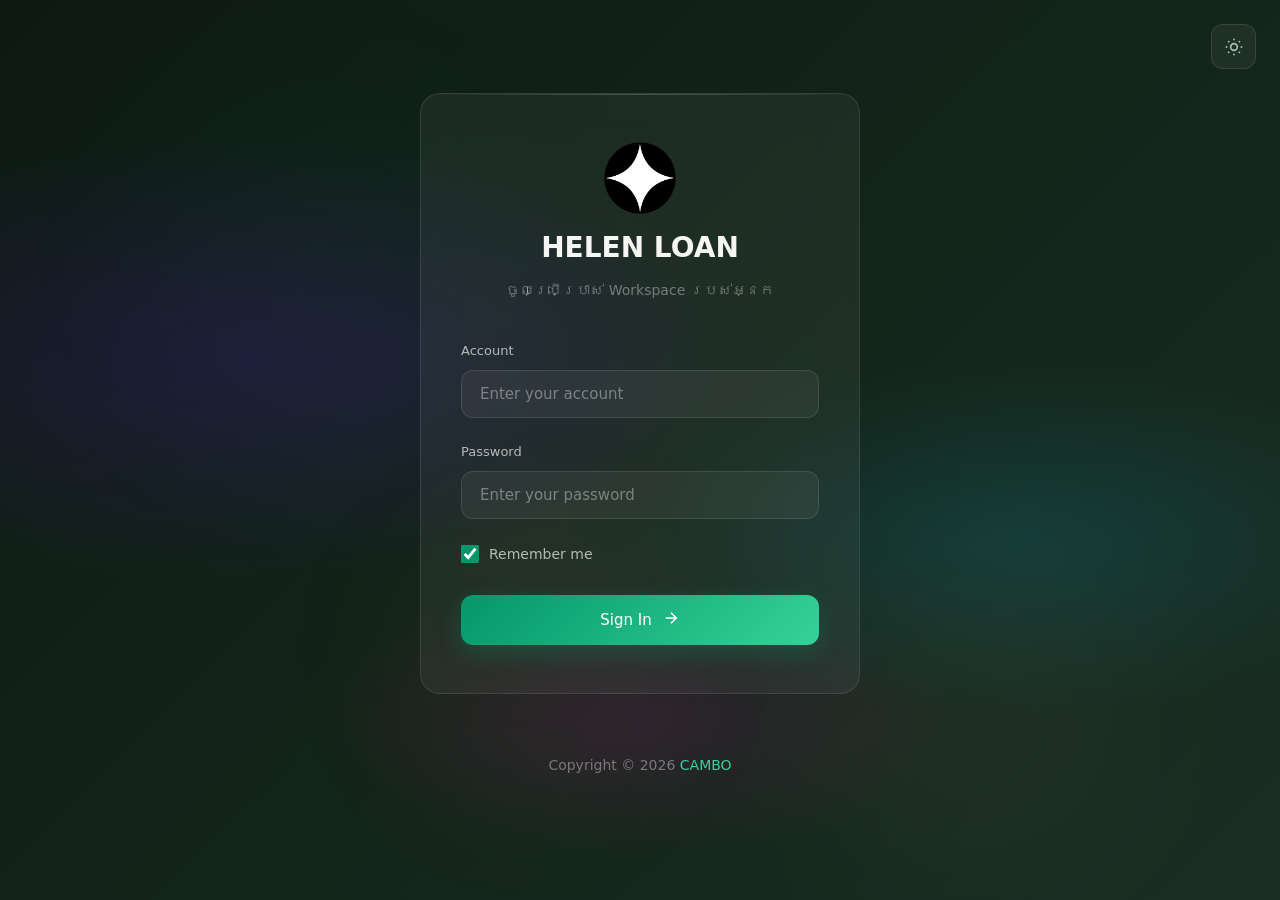
==== login.html @ 9cdb5c4e "Fix Network error on file:// protocol — robust CORS + connectivity handling - api.js: file:// POST u" ====
<!DOCTYPE html>
<html lang="km">
<head>
  <meta charset="UTF-8">
  <meta name="viewport" content="width=device-width, initial-scale=1.0, maximum-scale=1.0, user-scalable=no">
  <script>(function(){try{document.documentElement.setAttribute('data-theme',localStorage.getItem('theme')||'light');}catch(e){document.documentElement.setAttribute('data-theme','light');}})();</script>
  <title>Login — HELEN LOAN</title>
  <link rel="icon" type="image/png" href="images/logo/LOGO.png">
  <link rel="shortcut icon" type="image/png" href="images/logo/LOGO.png">
  <link rel="apple-touch-icon" href="images/logo/LOGO.png">
  <meta name="description" content="HELEN LOAN — Premium Workspace">
  <link rel="stylesheet" href="assets/css/glass-admin.css?v=1">
  <style>
    .login-logo-wrap {
      display: flex; justify-content: center; margin-bottom: 12px;
    }
    .login-logo-img {
      width: 72px; height: 72px; border-radius: 22px; object-fit: contain;
      transform-origin: center center;
    }
    /* 7 random animations */
    @keyframes la1 {
      0%,100%{transform:translateY(0);filter:drop-shadow(0 0 10px rgba(139,92,246,.4))}
      50%{transform:translateY(-10px);filter:drop-shadow(0 0 24px rgba(139,92,246,.8)) drop-shadow(0 0 36px rgba(6,182,212,.35))}
    }
    @keyframes la2 {
      0%,100%{transform:rotate(0deg) scale(1);filter:drop-shadow(0 0 8px rgba(139,92,246,.35))}
      25%{transform:rotate(-8deg) scale(1.08)}
      75%{transform:rotate(8deg) scale(1.08);filter:drop-shadow(0 0 20px rgba(6,182,212,.6))}
    }
    @keyframes la3 {
      0%,100%{transform:scale(1);filter:drop-shadow(0 0 8px rgba(139,92,246,.3))}
      50%{transform:scale(1.15);filter:drop-shadow(0 0 28px rgba(139,92,246,.85)) drop-shadow(0 0 40px rgba(236,72,153,.35))}
    }
    @keyframes la4 {
      0%{transform:translateY(0) rotate(0deg);filter:drop-shadow(0 0 8px rgba(6,182,212,.4))}
      33%{transform:translateY(-8px) rotate(5deg);filter:drop-shadow(0 0 18px rgba(139,92,246,.7))}
      66%{transform:translateY(4px) rotate(-5deg);filter:drop-shadow(0 0 14px rgba(236,72,153,.5))}
      100%{transform:translateY(0) rotate(0deg);filter:drop-shadow(0 0 8px rgba(6,182,212,.4))}
    }
    @keyframes la5 {
      0%,100%{transform:translateX(0);filter:drop-shadow(0 0 10px rgba(139,92,246,.4))}
      25%{transform:translateX(-6px);filter:drop-shadow(-6px 0 16px rgba(6,182,212,.5))}
      75%{transform:translateX(6px);filter:drop-shadow(6px 0 16px rgba(236,72,153,.5))}
    }
    @keyframes la6 {
      0%,100%{transform:scale(1) rotate(0deg);filter:drop-shadow(0 0 10px rgba(139,92,246,.4))}
      20%{transform:scale(1.12) rotate(-6deg);filter:drop-shadow(0 0 22px rgba(139,92,246,.7))}
      40%{transform:scale(0.94) rotate(0deg)}
      60%{transform:scale(1.1) rotate(6deg);filter:drop-shadow(0 0 20px rgba(6,182,212,.65))}
      80%{transform:scale(0.96) rotate(0deg)}
    }
    @keyframes la7 {
      0%,100%{transform:translateY(0) scale(1);filter:drop-shadow(0 0 8px rgba(139,92,246,.35))}
      15%{transform:translateY(-12px) scale(1.05);filter:drop-shadow(0 0 24px rgba(139,92,246,.8))}
      30%{transform:translateY(0) scale(1)}
      45%{transform:translateY(-6px) scale(1.03);filter:drop-shadow(0 0 16px rgba(6,182,212,.6))}
      60%{transform:translateY(0) scale(1)}
    }
    .login-error {
      display:none; background:rgba(239,68,68,.12); border:1px solid rgba(239,68,68,.3);
      color:#fca5a5; border-radius:12px; padding:10px 14px; font-size:13px;
      margin-bottom:12px; text-align:center;
    }
    [data-theme="light"] .login-error { background:rgba(239,68,68,.07); color:#dc2626; border-color:rgba(239,68,68,.2); }
    .login-error.show { display:block; }
    .btn-primary:disabled { opacity:.6; cursor:not-allowed; }
    .login-spinner { display:none; width:18px; height:18px; border:2.5px solid rgba(255,255,255,.3); border-top-color:#fff; border-radius:50%; animation:spin .7s linear infinite; }
    @keyframes spin { to { transform:rotate(360deg); } }
    .btn-primary.loading .login-spinner { display:inline-block; }
    .btn-primary.loading .btn-arrow { display:none; }
  </style>
</head>
<body>
  <div class="background"></div>
  <div class="orb orb-1"></div>
  <div class="orb orb-2"></div>
  <div class="orb orb-3"></div>

  <div class="login-page">
    <button class="theme-toggle-float" id="theme-toggle" title="Toggle Light/Dark Mode">
      <svg class="icon-sun" viewBox="0 0 24 24" fill="none" stroke="currentColor" stroke-width="2">
        <circle cx="12" cy="12" r="4"/><path d="M12 2v2"/><path d="M12 20v2"/>
        <path d="M4.93 4.93l1.41 1.41"/><path d="M17.66 17.66l1.41 1.41"/>
        <path d="M2 12h2"/><path d="M20 12h2"/>
        <path d="M6.34 17.66l-1.41 1.41"/><path d="M19.07 4.93l-1.41 1.41"/>
      </svg>
      <svg class="icon-moon" viewBox="0 0 24 24" fill="none" stroke="currentColor" stroke-width="2" style="display:none">
        <path d="M21 12.79A9 9 0 1 1 11.21 3 7 7 0 0 0 21 12.79z"/>
      </svg>
    </button>

    <div class="login-container">
      <div class="login-card">
        <div class="login-header">
          <div class="login-logo-wrap">
            <img src="images/logo/LOGO.png" alt="HELEN LOAN" class="login-logo-img">
          </div>
          <h1 class="login-title">HELEN LOAN</h1>
          <p class="login-subtitle">ចូលប្រើប្រាស់ Workspace របស់អ្នក</p>
        </div>

        <div class="login-error" id="loginError">Account ឬ Password មិនត្រូវ — សូមធ្វើការទាក់ទងទៅ Admin</div>

        <form id="loginForm" autocomplete="off">
          <div class="form-group">
            <label class="form-label" for="loginAccount">Account</label>
            <input type="text" id="loginAccount" class="form-input" placeholder="Enter your account" autocomplete="username" required>
          </div>
          <div class="form-group">
            <label class="form-label" for="loginPassword">Password</label>
            <input type="password" id="loginPassword" class="form-input" placeholder="Enter your password" autocomplete="current-password" required>
          </div>
          <div class="form-row">
            <label class="checkbox-label">
              <input type="checkbox" id="rememberMe" checked> Remember me
            </label>
          </div>
          <button type="submit" class="btn btn-primary" id="loginBtn">
            Sign In
            <span class="btn-arrow">
              <svg width="18" height="18" viewBox="0 0 24 24" fill="none" stroke="currentColor" stroke-width="2">
                <line x1="5" y1="12" x2="19" y2="12"/>
                <polyline points="12 5 19 12 12 19"/>
              </svg>
            </span>
            <span class="login-spinner"></span>
          </button>
        </form>
      </div>
    </div>

    <footer class="site-footer">
      <p>Copyright © 2026 <a href="https://www.facebook.com/SEREYROB22" target="_blank" rel="nofollow">CAMBO</a></p>
    </footer>
  </div>

  <script src="assets/js/api.js?v=2"></script>
  <script ></script>
  <script>
  (function () {
    // Random logo animation
    (function(){
      var anims = [
        'la1 3.2s ease-in-out infinite',
        'la2 2.8s ease-in-out infinite',
        'la3 2.5s ease-in-out infinite',
        'la4 3.6s ease-in-out infinite',
        'la5 3s ease-in-out infinite',
        'la6 3.4s ease-in-out infinite',
        'la7 4s ease-in-out infinite'
      ];
      var img = document.querySelector('.login-logo-img');
      if (img) img.style.animation = anims[Math.floor(Math.random() * anims.length)];
    })();

    // Already logged in → skip
    if (window.CamboAuth && window.CamboAuth.isLoggedIn()) {
      location.replace('index.html'); return;
    }
    // Free access (OFF) cached locally → skip login
    if (localStorage.getItem('cambo_login_required') === 'false') {
      location.replace('index.html'); return;
    }
    // New browser (no cache) → fetch Sheet to check if free or locked
    if (localStorage.getItem('cambo_login_required') === null && window.CamboAPI) {
      window.CamboAPI.get({ action: 'get_settings' })
        .then(function(r) {
          if (r && r.success && r.data && r.data.login_required !== undefined) {
            var req = r.data.login_required === 'true';
            localStorage.setItem('cambo_login_required', req ? 'true' : 'false');
            if (!req) location.replace('index.html'); // OFF = free → skip login
          }
        }).catch(function(){});
    }

    var form    = document.getElementById('loginForm');
    var btn     = document.getElementById('loginBtn');
    var errBox  = document.getElementById('loginError');

    function showError(msg) {
      errBox.textContent = msg || 'Account ឬ Password មិនត្រូវ';
      errBox.classList.add('show');
    }
    function hideError() { errBox.classList.remove('show'); }

    function setLoading(on) {
      btn.disabled = on;
      btn.classList.toggle('loading', on);
    }

    form.addEventListener('submit', function (e) {
      e.preventDefault();
      hideError();
      var account  = document.getElementById('loginAccount').value.trim();
      var password = document.getElementById('loginPassword').value;
      var remember = document.getElementById('rememberMe').checked;
      if (!account || !password) return;

      setLoading(true);
      window.CamboAPI.get({ action: 'verify_login', account: account, password: password })
        .then(function(res) {
          setLoading(false);
          if (res && res.success) {
            var key = 'cambo_session';
            sessionStorage.setItem(key, '1');
            if (remember) localStorage.setItem(key, '1');
            localStorage.setItem('cambo_current_account', account);
            location.replace('index.html');
          } else {
            showError('Account ឬ Password មិនត្រូវ — សូមធ្វើការទាក់ទងទៅ Admin');
            document.getElementById('loginPassword').value = '';
            document.getElementById('loginPassword').focus();
          }
        }).catch(function(err) {
          setLoading(false);
          showError('មានបញ្ហា Connection — សូម Check Internet');
          console.error('[Login]', err);
        });
    });
  })();
  </script>
  <script src="assets/js/dashboard-layout.js?v=1"></script>
</body>
</html>
---- assets/css/glass-admin.css ----
﻿/* ============================================
   TemplateMo 3D Glassmorphism Dashboard
   https://templatemo.com
   CSS Stylesheet
============================================ */

/* ============================================
   CSS CUSTOM PROPERTIES
============================================ */
:root {
    /* Primary Colors - Emerald & Gold Luxury */
    --emerald: #059669;
    --emerald-light: #34d399;
    --gold: #d4a574;
    --gold-light: #e8c9a0;
    --amber: #b45309;
    --cream: #fef3e2;
    
    /* Accent Colors */
    --coral: #e07a5f;
    --slate: #475569;
    
    /* Glass Colors */
    --glass-bg: rgba(255, 255, 255, 0.05);
    --glass-border: rgba(255, 255, 255, 0.1);
    --glass-shadow: rgba(0, 0, 0, 0.3);
    --glass-hover: rgba(255, 255, 255, 0.08);
    
    /* Background - Deep Forest */
    --bg-dark: #0a0f0d;
    --bg-gradient-1: #0d1a14;
    --bg-gradient-2: #132419;
    --bg-gradient-3: #1a2e23;
    
    /* Text */
    --text-primary: #f5f5f4;
    --text-secondary: rgba(245, 245, 244, 0.7);
    --text-muted: rgba(245, 245, 244, 0.4);
    
    /* Status Colors */
    --success: #22c55e;
    --warning: #eab308;
    --danger: #dc2626;
    --info: #0ea5e9;
    
    /* Spacing */
    --sidebar-width: 280px;
    --navbar-height: 70px;
    --border-radius: 20px;
    --card-padding: 24px;
    
    /* Transitions */
    --transition-fast: 0.2s ease;
    --transition-normal: 0.3s ease;
    --transition-slow: 0.5s ease;

    /* Drawer */
    --drawer-bg: #1a2030;
    --field-border: rgba(148,163,184,.2);
    --field-bg: rgba(255,255,255,.04);
    --text: var(--text-primary);
    --muted: var(--text-muted);
    --line: rgba(148,163,184,.2);
    --input-bg: rgba(255,255,255,.04);
}

/* Light Mode */
[data-theme="light"] {
    /* Glass Colors - Light */
    --glass-bg: rgba(255, 255, 255, 0.6);
    --glass-border: rgba(0, 0, 0, 0.1);
    --glass-shadow: rgba(0, 0, 0, 0.1);
    --glass-hover: rgba(255, 255, 255, 0.8);
    
    /* Background - Light */
    --bg-dark: #f5f5f0;
    --bg-gradient-1: #e8f5e9;
    --bg-gradient-2: #f1f8e9;
    --bg-gradient-3: #fefefe;
    
    /* Text - Light */
    --text-primary: #1a1a1a;
    --text-secondary: rgba(26, 26, 26, 0.7);
    --text-muted: rgba(26, 26, 26, 0.5);

    /* Drawer - Light */
    --drawer-bg: #ffffff;
    --field-border: #e2e8f0;
    --field-bg: #f8fafc;
    --line: #e2e8f0;
    --input-bg: #f8fafc;
}

[data-theme="light"] .orb {
    opacity: 0.15;
}

[data-theme="light"] .glass-card::before {
    background: linear-gradient(90deg, transparent, rgba(0,0,0,0.05), transparent);
}

[data-theme="light"] .stat-value {
    background: linear-gradient(135deg, var(--text-primary), var(--text-secondary));
    -webkit-background-clip: text;
    background-clip: text;
}

[data-theme="light"] .table-wrapper::-webkit-scrollbar-track {
    background: rgba(0, 0, 0, 0.05);
}

[data-theme="light"] .chart-wrapper::-webkit-scrollbar-track {
    background: rgba(0, 0, 0, 0.05);
}

[data-theme="light"] .activity-list::-webkit-scrollbar-thumb {
    background: var(--glass-border);
}

/* ============================================
   RESET & BASE STYLES
============================================ */
*, *::before, *::after {
    margin: 0;
    padding: 0;
    box-sizing: border-box;
}

html {
    scroll-behavior: smooth;
}

body {
    font-family: 'Noto Sans Khmer', system-ui, -apple-system, sans-serif;
    background: var(--bg-dark);
    color: var(--text-primary);
    min-height: 100vh;
    overflow-x: hidden;
    line-height: 1.6;
}

a {
    text-decoration: none;
    color: inherit;
}

/* ============================================
   ANIMATED BACKGROUND
============================================ */
.background {
    position: fixed;
    top: 0;
    left: 0;
    width: 100%;
    height: 100%;
    z-index: -2;
    background: linear-gradient(135deg, var(--bg-gradient-1) 0%, var(--bg-gradient-2) 50%, var(--bg-gradient-3) 100%);
}

.background::before {
    content: '';
    position: absolute;
    top: 0;
    left: 0;
    width: 100%;
    height: 100%;
    background: 
        radial-gradient(ellipse 80% 50% at 20% 40%, rgba(120, 0, 255, 0.15) 0%, transparent 50%),
        radial-gradient(ellipse 60% 40% at 80% 60%, rgba(0, 200, 255, 0.12) 0%, transparent 50%),
        radial-gradient(ellipse 50% 30% at 50% 80%, rgba(255, 0, 200, 0.1) 0%, transparent 50%);
}

/* Floating Orbs */
.orb {
    position: fixed;
    border-radius: 50%;
    filter: blur(80px);
    opacity: 0.04;
    z-index: -1;
    animation: float 20s ease-in-out infinite;
}
[data-theme="light"] .orb { opacity: 0.08; }

.orb-1 {
    width: 400px;
    height: 400px;
    background: var(--emerald);
    top: 10%;
    left: 10%;
    animation-delay: 0s;
}

.orb-2 {
    width: 350px;
    height: 350px;
    background: var(--gold);
    top: 60%;
    right: 10%;
    animation-delay: -5s;
}

.orb-3 {
    width: 300px;
    height: 300px;
    background: var(--coral);
    bottom: 10%;
    left: 30%;
    animation-delay: -10s;
}

@keyframes float {
    0%, 100% { transform: translate(0, 0) scale(1); }
    25% { transform: translate(30px, -30px) scale(1.05); }
    50% { transform: translate(-20px, 20px) scale(0.95); }
    75% { transform: translate(20px, 10px) scale(1.02); }
}

/* ============================================
   LAYOUT STRUCTURE
============================================ */
.dashboard {
    display: flex;
    min-height: 100vh;
}

/* ============================================
   SIDEBAR
============================================ */
.sidebar {
    position: fixed;
    left: 0;
    top: 0;
    width: var(--sidebar-width);
    height: 100vh;
    background: var(--glass-bg);
    backdrop-filter: blur(20px);
    -webkit-backdrop-filter: blur(20px);
    border-right: 1px solid var(--glass-border);
    padding: 24px;
    z-index: 100;
    transition: all var(--transition-normal);
    overflow-y: auto;
}

/* Custom Scrollbar for Sidebar */
.sidebar::-webkit-scrollbar {
    width: 6px;
}

.sidebar::-webkit-scrollbar-track {
    background: transparent;
}

.sidebar::-webkit-scrollbar-thumb {
    background: var(--glass-border);
    border-radius: 3px;
}

.sidebar::-webkit-scrollbar-thumb:hover {
    background: var(--emerald-light);
}

.sidebar-header {
    display: flex;
    align-items: center;
    gap: 12px;
    padding-bottom: 30px;
    border-bottom: 1px solid var(--glass-border);
    margin-bottom: 30px;
}

.logo {
    width: 45px;
    height: 45px;
    background: linear-gradient(135deg, var(--emerald), var(--gold));
    border-radius: 12px;
    display: flex;
    align-items: center;
    justify-content: center;
    font-weight: 700;
    font-size: 20px;
    box-shadow: 0 8px 32px rgba(5, 150, 105, 0.3);
}

.logo-text {
    font-size: 22px;
    font-weight: 600;
    background: linear-gradient(135deg, var(--emerald-light), var(--gold));
    -webkit-background-clip: text;
    -webkit-text-fill-color: transparent;
    background-clip: text;
}

.nav-menu {
    list-style: none;
    flex: 1;
}

.nav-menu ul {
    list-style: none;
    padding: 0;
    margin: 0;
}

.nav-section {
    margin-bottom: 25px;
    list-style: none;
}

.nav-section-title {
    font-size: 11px;
    font-weight: 600;
    text-transform: uppercase;
    letter-spacing: 1.5px;
    color: var(--text-muted);
    margin-bottom: 12px;
    padding-left: 15px;
}

.nav-item {
    margin-bottom: 5px;
    list-style: none;
}

.nav-link {
    display: flex;
    align-items: center;
    gap: 14px;
    padding: 14px 18px;
    color: var(--text-secondary);
    text-decoration: none;
    border-radius: 12px;
    transition: all var(--transition-fast);
    position: relative;
    overflow: hidden;
}

.nav-link:hover {
    background: var(--glass-hover);
    color: var(--text-primary);
}

.nav-link.active {
    background: var(--glass-hover);
    color: var(--text-primary);
}

.nav-icon {
    width: 22px;
    height: 22px;
    opacity: 0.8;
}

.nav-link.active .nav-icon,
.nav-link:hover .nav-icon {
    opacity: 1;
}

.nav-badge {
    margin-left: auto;
    background: linear-gradient(135deg, var(--gold), var(--amber));
    color: white;
    font-size: 11px;
    font-weight: 600;
    padding: 3px 8px;
    border-radius: 20px;
}

/* Sidebar User Profile */
.sidebar-footer {
    padding-top: 20px;
    border-top: 1px solid var(--glass-border);
}

.user-profile {
    display: flex;
    align-items: center;
    gap: 12px;
    padding: 12px;
    border-radius: 12px;
    cursor: pointer;
    transition: background var(--transition-fast);
}

.user-profile:hover {
    background: var(--glass-hover);
}

.user-avatar {
    width: 42px;
    height: 42px;
    border-radius: 12px;
    background: linear-gradient(135deg, var(--emerald), var(--gold));
    display: flex;
    align-items: center;
    justify-content: center;
    font-weight: 600;
    font-size: 16px;
}

.user-info {
    flex: 1;
}

.user-name {
    font-weight: 500;
    font-size: 14px;
}

.user-role {
    font-size: 12px;
    color: var(--text-muted);
}

/* ============================================
   MAIN CONTENT
============================================ */
.main-content {
    flex: 1;
    margin-left: var(--sidebar-width);
    padding: 30px;
    min-height: 100vh;
}

/* ============================================
   TOP NAVBAR
============================================ */
.navbar {
    display: flex;
    align-items: center;
    justify-content: space-between;
    margin-bottom: 30px;
    gap: 20px;
}

.page-title {
    font-size: 28px;
    font-weight: 600;
}

.navbar-right {
    display: flex;
    align-items: center;
    gap: 15px;
}

.search-box {
    position: relative;
}

.search-input {
    width: 280px;
    padding: 12px 20px 12px 48px;
    background: var(--glass-bg);
    backdrop-filter: blur(10px);
    border: 1px solid var(--glass-border);
    border-radius: 12px;
    color: var(--text-primary);
    font-family: inherit;
    font-size: 14px;
    transition: all var(--transition-fast);
}

.search-input::placeholder {
    color: var(--text-muted);
}

.search-input:focus {
    outline: none;
    border-color: var(--emerald-light);
    box-shadow: 0 0 20px rgba(52, 211, 153, 0.2);
}

.search-icon {
    position: absolute;
    left: 16px;
    top: 50%;
    transform: translateY(-50%);
    width: 20px;
    height: 20px;
    color: var(--text-muted);
}

.nav-btn {
    width: 45px;
    height: 45px;
    background: var(--glass-bg);
    backdrop-filter: blur(10px);
    border: 1px solid var(--glass-border);
    border-radius: 12px;
    display: flex;
    align-items: center;
    justify-content: center;
    cursor: pointer;
    position: relative;
    transition: all var(--transition-fast);
}

.nav-btn:hover {
    background: var(--glass-hover);
    border-color: var(--emerald-light);
}

.nav-btn svg {
    width: 20px;
    height: 20px;
    color: var(--text-secondary);
}

.notification-dot {
    position: absolute;
    top: 10px;
    right: 10px;
    width: 8px;
    height: 8px;
    background: var(--coral);
    border-radius: 50%;
    box-shadow: 0 0 10px var(--coral);
}

/* ============================================
   GLASS CARD BASE
============================================ */
.glass-card {
    background: var(--glass-bg);
    backdrop-filter: blur(20px);
    -webkit-backdrop-filter: blur(20px);
    border: 1px solid var(--glass-border);
    border-radius: var(--border-radius);
    padding: var(--card-padding);
    position: relative;
    overflow: hidden;
    transition: all var(--transition-normal);
    transform-style: preserve-3d;
    perspective: 1000px;
}

.glass-card::before {
    content: '';
    position: absolute;
    top: 0;
    left: 0;
    right: 0;
    height: 1px;
    background: linear-gradient(90deg, transparent, rgba(255,255,255,0.2), transparent);
}

.glass-card:hover {
    background: var(--glass-hover);
    border-color: rgba(255, 255, 255, 0.15);
    box-shadow: 
        0 25px 50px -12px var(--glass-shadow),
        0 0 40px rgba(52, 211, 153, 0.1);
}

/* 3D Tilt Effect */
.glass-card-3d {
    transition: transform 0.4s cubic-bezier(0.03, 0.98, 0.52, 0.99);
}

.glass-card-3d:hover {
    transform: rotateX(5deg) rotateY(-5deg) translateZ(10px);
}

/* ============================================
   STATS CARDS
============================================ */
.stats-grid {
    display: grid;
    grid-template-columns: repeat(4, 1fr);
    gap: 24px;
    margin-bottom: 30px;
}

.stat-card {
    position: relative;
}

.stat-card-inner {
    display: flex;
    align-items: flex-start;
    justify-content: space-between;
}

.stat-info h3 {
    font-size: 13px;
    font-weight: 500;
    color: var(--text-secondary);
    margin-bottom: 8px;
    text-transform: uppercase;
    letter-spacing: 0.5px;
}

.stat-value {
    font-family: 'Space Mono', monospace;
    font-size: 32px;
    font-weight: 700;
    margin-bottom: 12px;
    background: linear-gradient(135deg, var(--text-primary), var(--text-secondary));
    -webkit-background-clip: text;
    -webkit-text-fill-color: transparent;
    background-clip: text;
}

.stat-change {
    display: inline-flex;
    align-items: center;
    gap: 4px;
    font-size: 13px;
    font-weight: 500;
    padding: 4px 10px;
    border-radius: 20px;
}

.stat-change.positive {
    color: var(--success);
    background: rgba(34, 197, 94, 0.15);
}

.stat-change.negative {
    color: #ff6b6b;
    background: rgba(255, 107, 107, 0.15);
}

.stat-icon {
    width: 55px;
    height: 55px;
    border-radius: 16px;
    display: flex;
    align-items: center;
    justify-content: center;
}

.stat-icon.cyan {
    background: linear-gradient(135deg, rgba(52, 211, 153, 0.2), rgba(52, 211, 153, 0.05));
    box-shadow: 0 8px 32px rgba(52, 211, 153, 0.2);
}

.stat-icon.magenta {
    background: linear-gradient(135deg, rgba(212, 165, 116, 0.2), rgba(212, 165, 116, 0.05));
    box-shadow: 0 8px 32px rgba(212, 165, 116, 0.2);
}

.stat-icon.purple {
    background: linear-gradient(135deg, rgba(224, 122, 95, 0.2), rgba(224, 122, 95, 0.05));
    box-shadow: 0 8px 32px rgba(224, 122, 95, 0.2);
}

.stat-icon.success {
    background: linear-gradient(135deg, rgba(34, 197, 94, 0.2), rgba(34, 197, 94, 0.05));
    box-shadow: 0 8px 32px rgba(34, 197, 94, 0.2);
}

.stat-icon.orange {
    background: linear-gradient(135deg, rgba(249, 115, 22, 0.2), rgba(249, 115, 22, 0.05));
    box-shadow: 0 8px 32px rgba(249, 115, 22, 0.2);
}

.stat-icon svg {
    width: 26px;
    height: 26px;
}

/* Sparkline in stat card */
.stat-sparkline {
    position: absolute;
    bottom: 0;
    left: 0;
    right: 0;
    height: 50px;
    opacity: 0.3;
}

/* ============================================
   CONTENT GRID
============================================ */
.content-grid {
    display: grid;
    grid-template-columns: 2fr 1fr;
    gap: 24px;
    margin-bottom: 30px;
}

/* ============================================
   CHART CARD
============================================ */
.chart-card {
    min-height: 380px;
}

.card-header {
    display: flex;
    align-items: center;
    justify-content: space-between;
    margin-bottom: 24px;
}

.card-title {
    font-size: 18px;
    font-weight: 600;
}

.card-subtitle {
    font-size: 13px;
    color: var(--text-muted);
    margin-top: 4px;
}

.card-actions {
    display: flex;
    gap: 8px;
}

.card-btn {
    padding: 8px 16px;
    background: var(--glass-bg);
    border: 1px solid var(--glass-border);
    border-radius: 8px;
    color: var(--text-secondary);
    font-family: inherit;
    font-size: 13px;
    cursor: pointer;
    transition: all var(--transition-fast);
}

.card-btn:hover,
.card-btn.active {
    background: var(--glass-hover);
    border-color: var(--emerald-light);
    color: var(--text-primary);
}

/* Chart Container */
.chart-wrapper {
    overflow-x: auto;
    margin: 0 -10px;
    padding: 0 10px;
}

.chart-wrapper::-webkit-scrollbar {
    height: 8px;
}

.chart-wrapper::-webkit-scrollbar-track {
    background: rgba(255, 255, 255, 0.05);
    border-radius: 4px;
}

.chart-wrapper::-webkit-scrollbar-thumb {
    background: linear-gradient(90deg, var(--emerald), var(--gold));
    border-radius: 4px;
}

.chart-wrapper::-webkit-scrollbar-thumb:hover {
    background: linear-gradient(90deg, var(--emerald-light), var(--gold-light));
}

.chart-container {
    height: 250px;
    position: relative;
    display: flex;
    min-width: 500px;
}

.chart-y-axis {
    display: flex;
    flex-direction: column;
    justify-content: space-between;
    padding: 20px 0;
    padding-right: 12px;
    text-align: right;
}

.y-value {
    font-family: 'Space Mono', monospace;
    font-size: 11px;
    color: var(--text-muted);
}

.chart-placeholder {
    flex: 1;
    height: 100%;
    display: flex;
    align-items: flex-end;
    justify-content: space-between;
    gap: 8px;
    padding: 20px 0;
    border-left: 1px solid var(--glass-border);
    padding-left: 12px;
}

.chart-bar-group {
    flex: 1;
    height: 100%;
    display: flex;
    flex-direction: column;
    align-items: center;
    justify-content: flex-end;
    gap: 8px;
}

.chart-bar-wrap {
    flex: 1;
    width: 100%;
    display: flex;
    flex-direction: column;
    align-items: center;
    justify-content: flex-end;
}

.chart-val {
    font-size: 9px;
    color: var(--text-muted);
    font-family: 'Space Mono', monospace;
    margin-bottom: 3px;
    white-space: nowrap;
    min-height: 13px;
    line-height: 13px;
}

.chart-bar {
    width: 100%;
    max-width: 40px;
    border-radius: 8px 8px 0 0;
    background: linear-gradient(180deg, var(--emerald-light), var(--emerald));
    transition: all var(--transition-normal);
    position: relative;
    min-height: 0;
}

.chart-bar.bar-zero {
    opacity: 0.25;
    min-height: 2px;
    height: 2px !important;
    border-radius: 4px;
}

.chart-bar.bar-emerald {
    background: linear-gradient(180deg, #6db897, #3d8b6e);
}

.chart-bar.bar-gold {
    background: linear-gradient(180deg, #c9b896, #a89068);
}

.chart-bar.bar-coral {
    background: linear-gradient(180deg, #d4a090, #b87a68);
}

.chart-bar.bar-teal {
    background: linear-gradient(180deg, #7ac4b8, #4a9e92);
}

.chart-bar.bar-amber {
    background: linear-gradient(180deg, #d4b06a, #a88542);
}

.chart-bar::before {
    content: '';
    position: absolute;
    top: 0;
    left: 0;
    right: 0;
    height: 50%;
    background: linear-gradient(180deg, rgba(255,255,255,0.2), transparent);
    border-radius: 8px 8px 0 0;
}

.chart-bar:hover {
    filter: brightness(1.15);
    transform: scaleY(1.02);
    transform-origin: bottom;
}

.chart-bar.bar-emerald:hover {
    box-shadow: 0 0 16px rgba(61, 139, 110, 0.4);
}

.chart-bar.bar-gold:hover {
    box-shadow: 0 0 16px rgba(168, 144, 104, 0.4);
}

.chart-bar.bar-coral:hover {
    box-shadow: 0 0 16px rgba(184, 122, 104, 0.4);
}

.chart-bar.bar-teal:hover {
    box-shadow: 0 0 16px rgba(74, 158, 146, 0.4);
}

.chart-bar.bar-amber:hover {
    box-shadow: 0 0 16px rgba(168, 133, 66, 0.4);
}

.chart-label {
    font-size: 11px;
    color: var(--text-muted);
    font-weight: 500;
}

/* ============================================
   ACTIVITY FEED
============================================ */
.activity-card {
    max-height: 380px;
    display: flex;
    flex-direction: column;
}

.activity-list {
    flex: 1;
    overflow-y: auto;
    margin: 0 -10px;
    padding: 0 10px;
}

.activity-list::-webkit-scrollbar {
    width: 4px;
}

.activity-list::-webkit-scrollbar-track {
    background: transparent;
}

.activity-list::-webkit-scrollbar-thumb {
    background: var(--glass-border);
    border-radius: 2px;
}

.activity-item {
    display: flex;
    align-items: flex-start;
    gap: 14px;
    padding: 14px 0;
    border-bottom: 1px solid var(--glass-border);
}

.activity-item:last-child {
    border-bottom: none;
}

.activity-avatar {
    width: 40px;
    height: 40px;
    border-radius: 10px;
    display: flex;
    align-items: center;
    justify-content: center;
    font-weight: 600;
    font-size: 14px;
    flex-shrink: 0;
}

.activity-content {
    flex: 1;
    min-width: 0;
}

.activity-text {
    font-size: 14px;
    color: var(--text-secondary);
    margin-bottom: 4px;
}

.activity-text strong {
    color: var(--text-primary);
    font-weight: 500;
}

.activity-time {
    font-size: 12px;
    color: var(--text-muted);
}

/* ============================================
   DATA TABLE
============================================ */
.table-card {
    grid-column: span 2;
}

.table-wrapper {
    overflow-x: auto;
    margin: 0 -10px;
    padding: 0 10px;
}

.table-wrapper::-webkit-scrollbar {
    height: 8px;
}

.table-wrapper::-webkit-scrollbar-track {
    background: rgba(255, 255, 255, 0.05);
    border-radius: 4px;
}

.table-wrapper::-webkit-scrollbar-thumb {
    background: linear-gradient(90deg, var(--emerald), var(--gold));
    border-radius: 4px;
}

.table-wrapper::-webkit-scrollbar-thumb:hover {
    background: linear-gradient(90deg, var(--emerald-light), var(--gold-light));
}

.data-table {
    width: 100%;
    min-width: 700px;
    border-collapse: collapse;
}

.data-table th,
.data-table td {
    padding: 16px;
    text-align: left;
}

.data-table th {
    font-size: 12px;
    font-weight: 600;
    text-transform: uppercase;
    letter-spacing: 0.5px;
    color: var(--text-muted);
    border-bottom: 1px solid var(--glass-border);
}

.data-table tr {
    transition: background var(--transition-fast);
}

.data-table tbody tr:hover {
    background: var(--glass-hover);
}

.data-table td {
    font-size: 14px;
    color: var(--text-secondary);
    border-bottom: 1px solid rgba(255, 255, 255, 0.03);
}

.table-user {
    display: flex;
    align-items: center;
    gap: 12px;
}

.table-avatar {
    width: 38px;
    height: 38px;
    border-radius: 10px;
    display: flex;
    align-items: center;
    justify-content: center;
    font-weight: 600;
    font-size: 13px;
}

.table-user-info {
    display: flex;
    flex-direction: column;
}

.table-user-name {
    color: var(--text-primary);
    font-weight: 500;
}

.table-user-email {
    font-size: 12px;
    color: var(--text-muted);
}

.status-badge {
    display: inline-flex;
    align-items: center;
    gap: 6px;
    padding: 6px 12px;
    border-radius: 20px;
    font-size: 12px;
    font-weight: 500;
}

.status-badge::before {
    content: '';
    width: 6px;
    height: 6px;
    border-radius: 50%;
}

.status-badge.completed {
    background: rgba(16, 185, 129, 0.15);
    color: var(--success);
}

.status-badge.completed::before {
    background: var(--success);
    box-shadow: 0 0 8px var(--success);
}

.status-badge.pending {
    background: rgba(245, 158, 11, 0.15);
    color: var(--warning);
}

.status-badge.pending::before {
    background: var(--warning);
    box-shadow: 0 0 8px var(--warning);
}

.status-badge.processing {
    background: rgba(59, 130, 246, 0.15);
    color: var(--info);
}

.status-badge.processing::before {
    background: var(--info);
    box-shadow: 0 0 8px var(--info);
}

.table-amount {
    font-family: 'Space Mono', monospace;
    font-weight: 600;
    color: var(--text-primary);
}

/* ============================================
   PROGRESS BARS
============================================ */
.progress-card {
    padding: var(--card-padding);
}

.progress-item {
    margin-bottom: 24px;
}

.progress-item:last-child {
    margin-bottom: 0;
}

.progress-header {
    display: flex;
    justify-content: space-between;
    margin-bottom: 10px;
}

.progress-label {
    font-size: 14px;
    font-weight: 500;
}

.progress-value {
    font-family: 'Space Mono', monospace;
    font-size: 14px;
    color: var(--text-secondary);
}

.progress-bar {
    height: 8px;
    background: rgba(255, 255, 255, 0.1);
    border-radius: 10px;
    overflow: hidden;
}

.progress-fill {
    height: 100%;
    border-radius: 10px;
    transition: width 1s ease-out;
    position: relative;
}

.progress-fill::after {
    content: '';
    position: absolute;
    top: 0;
    left: 0;
    right: 0;
    height: 50%;
    background: linear-gradient(180deg, rgba(255,255,255,0.3), transparent);
}

.progress-fill.cyan {
    background: linear-gradient(90deg, var(--emerald-light), var(--emerald));
    box-shadow: 0 0 20px rgba(52, 211, 153, 0.4);
}

.progress-fill.magenta {
    background: linear-gradient(90deg, var(--gold-light), var(--gold));
    box-shadow: 0 0 20px rgba(212, 165, 116, 0.4);
}

.progress-fill.purple {
    background: linear-gradient(90deg, var(--coral), var(--amber));
    box-shadow: 0 0 20px rgba(224, 122, 95, 0.4);
}

/* ============================================
   BOTTOM GRID
============================================ */
.bottom-grid {
    display: grid;
    grid-template-columns: repeat(3, 1fr);
    gap: 24px;
}

/* ============================================
   CALENDAR WIDGET
============================================ */
.calendar-header {
    display: flex;
    align-items: center;
    justify-content: space-between;
    margin-bottom: 20px;
}

.calendar-nav {
    display: flex;
    gap: 8px;
}

.calendar-nav-btn {
    width: 32px;
    height: 32px;
    background: var(--glass-bg);
    border: 1px solid var(--glass-border);
    border-radius: 8px;
    display: flex;
    align-items: center;
    justify-content: center;
    cursor: pointer;
    transition: all var(--transition-fast);
}

.calendar-nav-btn:hover {
    background: var(--glass-hover);
    border-color: var(--emerald-light);
}

.calendar-nav-btn svg {
    width: 16px;
    height: 16px;
    color: var(--text-secondary);
}

.calendar-grid {
    display: grid;
    grid-template-columns: repeat(7, 1fr);
    gap: 4px;
    text-align: center;
}

.calendar-day-name {
    font-size: 11px;
    font-weight: 600;
    color: var(--text-muted);
    padding: 8px 0;
    text-transform: uppercase;
}

.calendar-day {
    aspect-ratio: 1;
    display: flex;
    align-items: center;
    justify-content: center;
    font-size: 13px;
    border-radius: 8px;
    cursor: pointer;
    transition: all var(--transition-fast);
    position: relative;
    flex-direction: column;
    gap: 1px;
}

.calendar-day:hover {
    background: var(--glass-hover);
}

.calendar-day.other-month {
    color: var(--text-muted);
    opacity: 0.4;
}

.calendar-day.today {
    background: linear-gradient(135deg, var(--emerald), var(--emerald-light));
    color: white;
    font-weight: 600;
    box-shadow: 0 4px 15px rgba(5, 150, 105, 0.3);
}

.calendar-day.has-event::after {
    content: '';
    position: absolute;
    bottom: 3px;
    left: 50%;
    transform: translateX(-50%);
    width: 4px;
    height: 4px;
    background: var(--gold);
    border-radius: 50%;
}

.calendar-day.today.has-event::after {
    background: rgba(255,255,255,0.8);
}

.cal-order-badge {
    font-size: 8px;
    font-weight: 700;
    color: var(--gold);
    line-height: 1;
}

.calendar-day.today .cal-order-badge {
    color: rgba(255,255,255,0.9);
}

.calendar-day.cal-clickable {
    cursor: pointer;
    transition: background .15s, transform .1s;
}
.calendar-day.cal-clickable:hover {
    background: rgba(139,92,246,.25);
    transform: scale(1.08);
    border-radius: 8px;
    color: #c4b5fd;
}

/* ============================================
   DONUT CHART
============================================ */
.donut-container {
    display: flex;
    align-items: center;
    gap: 30px;
    margin-top: 20px;
}

.donut-chart {
    width: 140px;
    height: 140px;
    position: relative;
}

.donut-chart svg {
    transform: rotate(-90deg);
}

.donut-chart circle {
    fill: none;
    stroke-width: 20;
}

.donut-bg {
    stroke: rgba(255, 255, 255, 0.1);
}

.donut-segment {
    stroke-linecap: round;
    transition: stroke-dashoffset 1s ease-out;
}

.donut-center {
    position: absolute;
    top: 50%;
    left: 50%;
    transform: translate(-50%, -50%);
    text-align: center;
}

.donut-value {
    font-family: 'Space Mono', monospace;
    font-size: 28px;
    font-weight: 700;
}

.donut-label {
    font-size: 12px;
    color: var(--text-muted);
}

.donut-legend {
    display: flex;
    flex-direction: column;
    gap: 12px;
}

.legend-item {
    display: flex;
    align-items: center;
    gap: 10px;
    font-size: 13px;
}

.legend-color {
    width: 12px;
    height: 12px;
    border-radius: 4px;
}

.legend-color.cyan { background: var(--emerald-light); }
.legend-color.magenta { background: var(--gold); }
.legend-color.purple { background: var(--coral); }

/* ============================================
   WEATHER WIDGET
============================================ */
.weather-main {
    display: flex;
    align-items: center;
    gap: 20px;
    margin-bottom: 24px;
}

.weather-icon {
    width: 80px;
    height: 80px;
    background: linear-gradient(135deg, rgba(52, 211, 153, 0.2), rgba(212, 165, 116, 0.2));
    border-radius: 20px;
    display: flex;
    align-items: center;
    justify-content: center;
}

.weather-icon svg {
    width: 45px;
    height: 45px;
    color: var(--emerald-light);
}

.weather-temp {
    font-family: 'Space Mono', monospace;
    font-size: 48px;
    font-weight: 700;
    line-height: 1;
}

.weather-desc {
    font-size: 14px;
    color: var(--text-secondary);
    margin-top: 4px;
}

.weather-details {
    display: grid;
    grid-template-columns: repeat(3, 1fr);
    gap: 16px;
}

.weather-detail {
    text-align: center;
    padding: 12px;
    background: var(--glass-bg);
    border-radius: 12px;
}

.weather-detail-value {
    font-family: 'Space Mono', monospace;
    font-size: 18px;
    font-weight: 600;
    margin-bottom: 4px;
}

.weather-detail-label {
    font-size: 11px;
    color: var(--text-muted);
    text-transform: uppercase;
}

/* ============================================
   MOBILE MENU TOGGLE
============================================ */
.mobile-menu-toggle {
    display: none;
    position: fixed;
    bottom: 24px;
    right: 24px;
    width: 56px;
    height: 56px;
    background: linear-gradient(135deg, var(--emerald), var(--gold));
    border: none;
    border-radius: 16px;
    cursor: pointer;
    z-index: 200;
    box-shadow: 0 8px 32px rgba(5, 150, 105, 0.3);
}

.mobile-menu-toggle svg {
    width: 24px;
    height: 24px;
    color: white;
}

/* ============================================
   LOGIN PAGE STYLES
============================================ */
.login-page {
    min-height: 100vh;
    display: flex;
    flex-direction: column;
    align-items: center;
    justify-content: center;
    padding: 40px 20px;
}

.login-container {
    width: 100%;
    max-width: 440px;
}

.login-card {
    background: var(--glass-bg);
    backdrop-filter: blur(20px);
    -webkit-backdrop-filter: blur(20px);
    border: 1px solid var(--glass-border);
    border-radius: var(--border-radius);
    padding: 48px 40px;
    position: relative;
    overflow: hidden;
}

.login-card::before {
    content: '';
    position: absolute;
    top: 0;
    left: 0;
    right: 0;
    height: 1px;
    background: linear-gradient(90deg, transparent, rgba(255,255,255,0.2), transparent);
}

.login-header {
    text-align: center;
    margin-bottom: 40px;
}

.login-logo {
    width: 70px;
    height: 70px;
    background: linear-gradient(135deg, var(--emerald), var(--gold));
    border-radius: 18px;
    display: flex;
    align-items: center;
    justify-content: center;
    font-weight: 700;
    font-size: 28px;
    margin: 0 auto 20px;
    box-shadow: 0 12px 40px rgba(5, 150, 105, 0.3);
}

.login-title {
    font-size: 28px;
    font-weight: 600;
    margin-bottom: 8px;
}

.login-subtitle {
    font-size: 14px;
    color: var(--text-muted);
}

.form-group {
    margin-bottom: 24px;
}

.form-label {
    display: block;
    font-size: 13px;
    font-weight: 500;
    color: var(--text-secondary);
    margin-bottom: 8px;
}

.form-input {
    width: 100%;
    padding: 14px 18px;
    background: var(--glass-bg);
    border: 1px solid var(--glass-border);
    border-radius: 12px;
    color: var(--text-primary);
    font-family: inherit;
    font-size: 15px;
    transition: all var(--transition-fast);
}

.form-input::placeholder {
    color: var(--text-muted);
}

.form-input:focus {
    outline: none;
    border-color: var(--emerald-light);
    box-shadow: 0 0 20px rgba(52, 211, 153, 0.2);
}

.form-row {
    display: flex;
    align-items: center;
    justify-content: space-between;
    margin-bottom: 30px;
}

.checkbox-label {
    display: flex;
    align-items: center;
    gap: 10px;
    font-size: 14px;
    color: var(--text-secondary);
    cursor: pointer;
}

.checkbox-label input {
    width: 18px;
    height: 18px;
    accent-color: var(--emerald);
}

.forgot-link {
    font-size: 14px;
    color: var(--emerald-light);
    text-decoration: none;
    transition: color var(--transition-fast);
}

.forgot-link:hover {
    color: var(--gold);
}

.btn {
    display: inline-flex;
    align-items: center;
    justify-content: center;
    gap: 10px;
    padding: 14px 28px;
    border: none;
    border-radius: 12px;
    font-family: inherit;
    font-size: 15px;
    font-weight: 500;
    cursor: pointer;
    transition: all var(--transition-fast);
}

.btn-primary {
    width: 100%;
    background: linear-gradient(135deg, var(--emerald), var(--emerald-light));
    color: white;
    box-shadow: 0 8px 24px rgba(5, 150, 105, 0.3);
}

.btn-primary:hover {
    transform: translateY(-2px);
    box-shadow: 0 12px 32px rgba(5, 150, 105, 0.4);
}

.btn-secondary {
    width: 100%;
    background: var(--glass-bg);
    border: 1px solid var(--glass-border);
    color: var(--text-primary);
}

.btn-secondary:hover {
    background: var(--glass-hover);
    border-color: var(--emerald-light);
}

.divider {
    display: flex;
    align-items: center;
    gap: 16px;
    margin: 28px 0;
}

.divider::before,
.divider::after {
    content: '';
    flex: 1;
    height: 1px;
    background: var(--glass-border);
}

.divider span {
    font-size: 13px;
    color: var(--text-muted);
}

.social-login {
    display: flex;
    gap: 12px;
    margin-bottom: 28px;
}

.social-btn {
    flex: 1;
    padding: 12px;
    background: var(--glass-bg);
    border: 1px solid var(--glass-border);
    border-radius: 12px;
    display: flex;
    align-items: center;
    justify-content: center;
    cursor: pointer;
    transition: all var(--transition-fast);
}

.social-btn:hover {
    background: var(--glass-hover);
    border-color: var(--emerald-light);
}

.social-btn svg {
    width: 22px;
    height: 22px;
}

.login-footer {
    text-align: center;
    font-size: 14px;
    color: var(--text-muted);
}

.login-footer a {
    color: var(--emerald-light);
    text-decoration: none;
}

.login-footer a:hover {
    color: var(--gold);
}

/* ============================================
   PAGE HEADER (for inner pages)
============================================ */
.page-header {
    margin-bottom: 30px;
}

.page-header .page-title {
    margin-bottom: 8px;
}

.page-breadcrumb {
    display: flex;
    align-items: center;
    gap: 8px;
    font-size: 13px;
    color: var(--text-muted);
}

.page-breadcrumb a {
    color: var(--text-secondary);
    transition: color var(--transition-fast);
}

.page-breadcrumb a:hover {
    color: var(--emerald-light);
}

.page-breadcrumb span {
    color: var(--text-muted);
}

/* ============================================
   FOOTER
============================================ */
.site-footer {
    text-align: center;
    padding: 20px;
    margin-left: var(--sidebar-width);
    color: var(--text-muted);
    font-size: 14px;
}

.site-footer a {
    color: var(--emerald-light);
    transition: color var(--transition-fast);
}

.site-footer a:hover {
    color: var(--gold);
}

/* Login/Register page footer */
.login-page .site-footer {
    margin-left: 0;
    position: relative;
    padding: 30px 20px;
    text-align: center;
    margin-top: 30px;
}

/* Floating Theme Toggle for Login/Register */
.theme-toggle-float {
    position: fixed;
    top: 24px;
    right: 24px;
    width: 45px;
    height: 45px;
    background: var(--glass-bg);
    backdrop-filter: blur(10px);
    -webkit-backdrop-filter: blur(10px);
    border: 1px solid var(--glass-border);
    border-radius: 12px;
    display: flex;
    align-items: center;
    justify-content: center;
    cursor: pointer;
    z-index: 100;
    transition: all var(--transition-fast);
}

.theme-toggle-float:hover {
    background: var(--glass-hover);
    border-color: var(--emerald-light);
}

.theme-toggle-float svg {
    width: 20px;
    height: 20px;
    color: var(--text-secondary);
}

/* ============================================
   SETTINGS PAGE
============================================ */
.settings-grid {
    display: grid;
    grid-template-columns: 250px 1fr;
    gap: 24px;
}

.settings-nav {
    list-style: none;
}

.settings-nav-item {
    margin-bottom: 8px;
}

.settings-nav-link {
    display: flex;
    align-items: center;
    gap: 12px;
    padding: 14px 18px;
    color: var(--text-secondary);
    border-radius: 12px;
    transition: all var(--transition-fast);
}

.settings-nav-link:hover {
    background: var(--glass-hover);
    color: var(--text-primary);
}

.settings-nav-link.active {
    background: var(--glass-hover);
    color: var(--text-primary);
}

.settings-nav-link svg {
    width: 20px;
    height: 20px;
    opacity: 0.7;
}

.settings-nav-link.active svg,
.settings-nav-link:hover svg {
    opacity: 1;
}

.settings-section {
    margin-bottom: 32px;
}

.settings-section:last-child {
    margin-bottom: 0;
}

.settings-section-title {
    font-size: 18px;
    font-weight: 600;
    margin-bottom: 20px;
    padding-bottom: 12px;
    border-bottom: 1px solid var(--glass-border);
}

.settings-row {
    display: flex;
    align-items: center;
    justify-content: space-between;
    padding: 16px 0;
    border-bottom: 1px solid rgba(255, 255, 255, 0.05);
}

.settings-row:last-child {
    border-bottom: none;
}

.settings-label {
    display: flex;
    flex-direction: column;
    gap: 4px;
}

.settings-label-title {
    font-weight: 500;
    color: var(--text-primary);
}

.settings-label-desc {
    font-size: 13px;
    color: var(--text-muted);
}

/* Toggle Switch */
.toggle-switch {
    position: relative;
    width: 50px;
    height: 26px;
}

.toggle-switch input {
    opacity: 0;
    width: 0;
    height: 0;
}

.toggle-slider {
    position: absolute;
    cursor: pointer;
    top: 0;
    left: 0;
    right: 0;
    bottom: 0;
    background: var(--glass-bg);
    border: 1px solid var(--glass-border);
    border-radius: 26px;
    transition: all var(--transition-fast);
}

.toggle-slider::before {
    position: absolute;
    content: "";
    height: 18px;
    width: 18px;
    left: 3px;
    bottom: 3px;
    background: var(--text-secondary);
    border-radius: 50%;
    transition: all var(--transition-fast);
}

.toggle-switch input:checked + .toggle-slider {
    background: linear-gradient(135deg, var(--emerald), var(--emerald-light));
    border-color: var(--emerald);
}

.toggle-switch input:checked + .toggle-slider::before {
    transform: translateX(24px);
    background: white;
}

/* Settings Select Dropdown */
.settings-select {
    padding: 10px 16px;
    background: rgba(19, 36, 25, 0.95);
    border: 1px solid var(--glass-border);
    border-radius: 8px;
    color: var(--text-primary);
    font-family: inherit;
    font-size: 14px;
    cursor: pointer;
    min-width: 150px;
    appearance: none;
    -webkit-appearance: none;
    -moz-appearance: none;
    background-image: url("data:image/svg+xml,%3Csvg xmlns='http://www.w3.org/2000/svg' width='12' height='12' viewBox='0 0 24 24' fill='none' stroke='%2334d399' stroke-width='2'%3E%3Cpolyline points='6 9 12 15 18 9'/%3E%3C/svg%3E");
    background-repeat: no-repeat;
    background-position: right 12px center;
    padding-right: 36px;
}

.settings-select:focus {
    outline: none;
    border-color: var(--emerald-light);
    box-shadow: 0 0 15px rgba(52, 211, 153, 0.15);
}

.settings-select option {
    background: rgba(19, 36, 25, 0.98);
    color: var(--text-primary);
    padding: 10px;
}

[data-theme="light"] .settings-select {
    background-color: rgba(245, 245, 240, 0.95);
}

[data-theme="light"] .settings-select option {
    background: rgba(245, 245, 240, 0.98);
    color: #1a1a1a;
}

/* Profile Header */
.profile-header {
    display: flex;
    align-items: center;
    gap: 24px;
    margin-bottom: 32px;
}

.profile-avatar-large {
    width: 100px;
    height: 100px;
    border-radius: 20px;
    background: linear-gradient(135deg, var(--emerald), var(--gold));
    display: flex;
    align-items: center;
    justify-content: center;
    font-weight: 700;
    font-size: 36px;
    position: relative;
}

.profile-avatar-edit {
    position: absolute;
    bottom: -8px;
    right: -8px;
    width: 32px;
    height: 32px;
    background: var(--glass-bg);
    backdrop-filter: blur(10px);
    border: 1px solid var(--glass-border);
    border-radius: 10px;
    display: flex;
    align-items: center;
    justify-content: center;
    cursor: pointer;
    transition: all var(--transition-fast);
}

.profile-avatar-edit:hover {
    background: var(--glass-hover);
    border-color: var(--emerald-light);
}

.profile-avatar-edit svg {
    width: 16px;
    height: 16px;
    color: var(--text-secondary);
}

.profile-info h2 {
    font-size: 24px;
    font-weight: 600;
    margin-bottom: 4px;
}

.profile-info p {
    color: var(--text-muted);
    font-size: 14px;
}

/* Settings Form Grid */
.form-grid {
    display: grid;
    grid-template-columns: 1fr 1fr;
    gap: 20px;
}

.form-group-settings {
    display: flex;
    flex-direction: column;
    gap: 8px;
}

.form-group-settings.full-width {
    grid-column: span 2;
}

.form-group-settings label {
    font-size: 13px;
    font-weight: 500;
    color: var(--text-secondary);
}

.form-group-settings input,
.form-group-settings textarea {
    padding: 12px 16px;
    background: var(--glass-bg);
    border: 1px solid var(--glass-border);
    border-radius: 10px;
    color: var(--text-primary);
    font-family: inherit;
    font-size: 14px;
    transition: all var(--transition-fast);
}

.form-group-settings input:focus,
.form-group-settings textarea:focus {
    outline: none;
    border-color: var(--emerald-light);
    box-shadow: 0 0 20px rgba(52, 211, 153, 0.15);
}

.form-group-settings textarea {
    resize: vertical;
    min-height: 100px;
}

.btn-group {
    display: flex;
    gap: 12px;
    margin-top: 24px;
}

/* Settings Tab Content */
.settings-tab-content {
    display: none;
}

.settings-tab-content.active {
    display: block;
    animation: settingsFadeIn 0.3s ease;
}

@keyframes settingsFadeIn {
    from { opacity: 0; transform: translateY(10px); }
    to { opacity: 1; transform: translateY(0); }
}

/* ============================================
   RESPONSIVE DESIGN
============================================ */
@media (max-width: 1400px) {
    .stats-grid {
        grid-template-columns: repeat(2, 1fr);
    }
    
    .bottom-grid {
        grid-template-columns: repeat(2, 1fr);
    }
}

@media (max-width: 1200px) {
    .content-grid {
        grid-template-columns: 1fr;
    }
    
    .table-card {
        grid-column: span 1;
    }
}

@media (max-width: 992px) {
    :root {
        --sidebar-width: 0px;
    }
    
    .sidebar {
        transform: translateX(-100%);
        width: 280px;
    }
    
    .sidebar.open {
        transform: translateX(0);
    }
    
    .main-content {
        margin-left: 0;
    }
    
    .mobile-menu-toggle {
        display: flex;
        align-items: center;
        justify-content: center;
    }
    
    .bottom-grid {
        grid-template-columns: 1fr;
    }

    .site-footer {
        margin-left: 0;
    }

    .settings-grid {
        grid-template-columns: 1fr;
    }

    .settings-nav-card {
        display: none;
    }
}

@media (max-width: 768px) {
    .stats-grid {
        grid-template-columns: 1fr;
    }
    
    .navbar {
        flex-wrap: wrap;
    }
    
    .search-box {
        order: 3;
        width: 100%;
    }
    
    .search-input {
        width: 100%;
    }
    
    .page-title {
        font-size: 22px;
    }
    
    .donut-container {
        flex-direction: column;
    }

    .login-card {
        padding: 36px 24px;
    }

    .form-grid {
        grid-template-columns: 1fr;
    }

    .form-group-settings.full-width {
        grid-column: span 1;
    }

    .profile-header {
        flex-direction: column;
        text-align: center;
    }
}

@media (max-width: 480px) {
    .main-content {
        padding: 20px 15px;
    }
    
    .glass-card {
        padding: 18px;
    }
    
    .stat-value {
        font-size: 26px;
    }
    
    .data-table {
        font-size: 13px;
    }
    
    .data-table th,
    .data-table td {
        padding: 12px 8px;
    }

    .social-login {
        flex-direction: column;
    }
}

/* ============================================
   ANIMATIONS
============================================ */
@keyframes fadeInUp {
    from {
        opacity: 0;
        transform: translateY(30px);
    }
    to {
        opacity: 1;
        transform: translateY(0);
    }
}

.glass-card {
    animation: fadeInUp 0.6s ease-out backwards;
}

.stats-grid .glass-card:nth-child(1) { animation-delay: 0.1s; }
.stats-grid .glass-card:nth-child(2) { animation-delay: 0.2s; }
.stats-grid .glass-card:nth-child(3) { animation-delay: 0.3s; }
.stats-grid .glass-card:nth-child(4) { animation-delay: 0.4s; }

.content-grid .glass-card:nth-child(1) { animation-delay: 0.5s; }
.content-grid .glass-card:nth-child(2) { animation-delay: 0.6s; }
.content-grid .glass-card:nth-child(3) { animation-delay: 0.7s; }

.bottom-grid .glass-card:nth-child(1) { animation-delay: 0.8s; }
.bottom-grid .glass-card:nth-child(2) { animation-delay: 0.9s; }
.bottom-grid .glass-card:nth-child(3) { animation-delay: 1s; }

.login-card {
    animation: fadeInUp 0.6s ease-out;
}
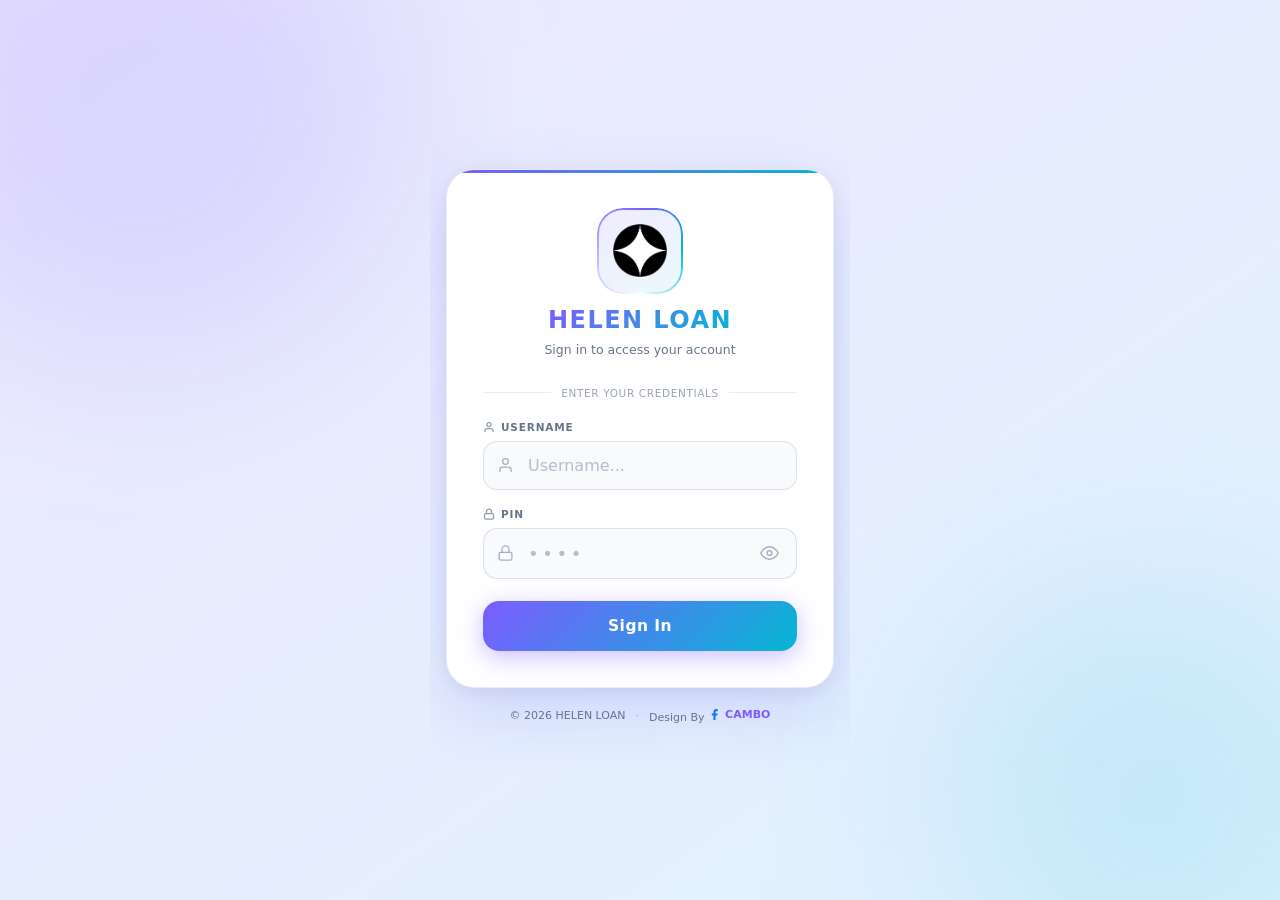
==== commit b0a5617c: "Replace root login.html with new helen_login system - Full English UI with modern card design and an" ====
--- a/login.html
+++ b/login.html
@@ -1,225 +1,604 @@
 <!DOCTYPE html>
-<html lang="km">
+<html lang="en">
 <head>
+  <script>(function(){try{document.documentElement.setAttribute('data-theme',localStorage.getItem('theme')||'light');}catch(e){document.documentElement.setAttribute('data-theme','light');}})();</script>
   <meta charset="UTF-8">
-  <meta name="viewport" content="width=device-width, initial-scale=1.0, maximum-scale=1.0, user-scalable=no">
-  <script>(function(){try{document.documentElement.setAttribute('data-theme',localStorage.getItem('theme')||'light');}catch(e){document.documentElement.setAttribute('data-theme','light');}})();</script>
-  <title>Login — HELEN LOAN</title>
+  <meta name="viewport" content="width=device-width, initial-scale=1.0, maximum-scale=1.0, user-scalable=no, viewport-fit=cover">
+  <title>Sign In — HELEN LOAN</title>
   <link rel="icon" type="image/png" href="images/logo/LOGO.png">
-  <link rel="shortcut icon" type="image/png" href="images/logo/LOGO.png">
-  <link rel="apple-touch-icon" href="images/logo/LOGO.png">
-  <meta name="description" content="HELEN LOAN — Premium Workspace">
-  <link rel="stylesheet" href="assets/css/glass-admin.css?v=1">
   <style>
-    .login-logo-wrap {
-      display: flex; justify-content: center; margin-bottom: 12px;
-    }
-    .login-logo-img {
-      width: 72px; height: 72px; border-radius: 22px; object-fit: contain;
-      transform-origin: center center;
-    }
-    /* 7 random animations */
-    @keyframes la1 {
-      0%,100%{transform:translateY(0);filter:drop-shadow(0 0 10px rgba(139,92,246,.4))}
-      50%{transform:translateY(-10px);filter:drop-shadow(0 0 24px rgba(139,92,246,.8)) drop-shadow(0 0 36px rgba(6,182,212,.35))}
-    }
-    @keyframes la2 {
-      0%,100%{transform:rotate(0deg) scale(1);filter:drop-shadow(0 0 8px rgba(139,92,246,.35))}
-      25%{transform:rotate(-8deg) scale(1.08)}
-      75%{transform:rotate(8deg) scale(1.08);filter:drop-shadow(0 0 20px rgba(6,182,212,.6))}
-    }
-    @keyframes la3 {
-      0%,100%{transform:scale(1);filter:drop-shadow(0 0 8px rgba(139,92,246,.3))}
-      50%{transform:scale(1.15);filter:drop-shadow(0 0 28px rgba(139,92,246,.85)) drop-shadow(0 0 40px rgba(236,72,153,.35))}
-    }
-    @keyframes la4 {
-      0%{transform:translateY(0) rotate(0deg);filter:drop-shadow(0 0 8px rgba(6,182,212,.4))}
-      33%{transform:translateY(-8px) rotate(5deg);filter:drop-shadow(0 0 18px rgba(139,92,246,.7))}
-      66%{transform:translateY(4px) rotate(-5deg);filter:drop-shadow(0 0 14px rgba(236,72,153,.5))}
-      100%{transform:translateY(0) rotate(0deg);filter:drop-shadow(0 0 8px rgba(6,182,212,.4))}
-    }
-    @keyframes la5 {
-      0%,100%{transform:translateX(0);filter:drop-shadow(0 0 10px rgba(139,92,246,.4))}
-      25%{transform:translateX(-6px);filter:drop-shadow(-6px 0 16px rgba(6,182,212,.5))}
-      75%{transform:translateX(6px);filter:drop-shadow(6px 0 16px rgba(236,72,153,.5))}
-    }
-    @keyframes la6 {
-      0%,100%{transform:scale(1) rotate(0deg);filter:drop-shadow(0 0 10px rgba(139,92,246,.4))}
-      20%{transform:scale(1.12) rotate(-6deg);filter:drop-shadow(0 0 22px rgba(139,92,246,.7))}
-      40%{transform:scale(0.94) rotate(0deg)}
-      60%{transform:scale(1.1) rotate(6deg);filter:drop-shadow(0 0 20px rgba(6,182,212,.65))}
-      80%{transform:scale(0.96) rotate(0deg)}
-    }
-    @keyframes la7 {
-      0%,100%{transform:translateY(0) scale(1);filter:drop-shadow(0 0 8px rgba(139,92,246,.35))}
-      15%{transform:translateY(-12px) scale(1.05);filter:drop-shadow(0 0 24px rgba(139,92,246,.8))}
-      30%{transform:translateY(0) scale(1)}
-      45%{transform:translateY(-6px) scale(1.03);filter:drop-shadow(0 0 16px rgba(6,182,212,.6))}
-      60%{transform:translateY(0) scale(1)}
-    }
-    .login-error {
-      display:none; background:rgba(239,68,68,.12); border:1px solid rgba(239,68,68,.3);
-      color:#fca5a5; border-radius:12px; padding:10px 14px; font-size:13px;
-      margin-bottom:12px; text-align:center;
-    }
-    [data-theme="light"] .login-error { background:rgba(239,68,68,.07); color:#dc2626; border-color:rgba(239,68,68,.2); }
-    .login-error.show { display:block; }
-    .btn-primary:disabled { opacity:.6; cursor:not-allowed; }
-    .login-spinner { display:none; width:18px; height:18px; border:2.5px solid rgba(255,255,255,.3); border-top-color:#fff; border-radius:50%; animation:spin .7s linear infinite; }
-    @keyframes spin { to { transform:rotate(360deg); } }
-    .btn-primary.loading .login-spinner { display:inline-block; }
-    .btn-primary.loading .btn-arrow { display:none; }
+    *, *::before, *::after { box-sizing: border-box; margin: 0; padding: 0; }
+
+    /* ── Tokens ── */
+    :root {
+      --accent:  #7c5cff;
+      --accent2: #06b6d4;
+      --err:     #ef4444;
+    }
+
+    /* ── Light ── */
+    html[data-theme="light"] {
+      --bg-from: #ede9fe;
+      --bg-to:   #e0f2fe;
+      --card:    #ffffff;
+      --card-border: rgba(124,92,255,.14);
+      --text:    #0f172a;
+      --muted:   #64748b;
+      --inp-bg:  #f8fafc;
+      --inp-border: rgba(148,163,184,.28);
+      --inp-focus-bg: rgba(124,92,255,.06);
+      --inp-focus-ring: rgba(124,92,255,.18);
+      --shadow:  0 24px 64px rgba(99,102,241,.18), 0 4px 20px rgba(0,0,0,.07);
+      --blob1:   rgba(124,92,255,.14);
+      --blob2:   rgba(6,182,212,.12);
+      --divider: rgba(148,163,184,.3);
+    }
+
+    /* ── Dark ── */
+    html[data-theme="dark"] {
+      --bg-from: #07091a;
+      --bg-to:   #060d18;
+      --card:    rgba(14,18,40,.93);
+      --card-border: rgba(124,92,255,.22);
+      --text:    #f1f5f9;
+      --muted:   #94a3b8;
+      --inp-bg:  rgba(255,255,255,.05);
+      --inp-border: rgba(148,163,184,.16);
+      --inp-focus-bg: rgba(124,92,255,.1);
+      --inp-focus-ring: rgba(124,92,255,.22);
+      --shadow:  0 24px 64px rgba(0,0,0,.55), 0 0 0 1px rgba(124,92,255,.18);
+      --blob1:   rgba(124,92,255,.22);
+      --blob2:   rgba(6,182,212,.18);
+      --divider: rgba(148,163,184,.14);
+    }
+
+    /* ── Base ── */
+    html, body {
+      min-height: 100vh;
+      min-height: 100dvh;
+      font-family: system-ui, -apple-system, sans-serif;
+      color: var(--text);
+      display: flex;
+      align-items: center;
+      justify-content: center;
+      overflow: hidden;
+    }
+
+    body::before {
+      content: '';
+      position: fixed;
+      inset: 0;
+      z-index: -2;
+      background: linear-gradient(145deg, var(--bg-from) 0%, var(--bg-to) 100%);
+    }
+
+    /* ── Decorative blobs ── */
+    .blob {
+      position: fixed;
+      border-radius: 50%;
+      filter: blur(90px);
+      z-index: -1;
+      pointer-events: none;
+      animation: blobDrift 18s ease-in-out infinite alternate;
+    }
+    .blob-1 {
+      width: 520px; height: 520px;
+      background: var(--blob1);
+      top: -160px; left: -120px;
+      animation-delay: 0s;
+    }
+    .blob-2 {
+      width: 420px; height: 420px;
+      background: var(--blob2);
+      bottom: -100px; right: -80px;
+      animation-delay: -7s;
+    }
+    @keyframes blobDrift {
+      from { transform: translate(0,0) scale(1); }
+      to   { transform: translate(30px,20px) scale(1.06); }
+    }
+
+    /* ── Wrap ── */
+    .wrap {
+      width: 100%;
+      max-width: 420px;
+      padding: 20px 16px calc(24px + env(safe-area-inset-bottom,0px));
+    }
+
+    /* ── Card ── */
+    .card {
+      background: var(--card);
+      border-radius: 28px;
+      padding: 40px 36px 36px;
+      box-shadow: var(--shadow);
+      border: 1px solid var(--card-border);
+      position: relative;
+      overflow: hidden;
+      animation: cardUp .5s cubic-bezier(.22,1,.36,1) both;
+    }
+    html[data-theme="dark"] .card {
+      backdrop-filter: blur(28px);
+      -webkit-backdrop-filter: blur(28px);
+    }
+
+    /* Top gradient stripe */
+    .card::before {
+      content: '';
+      position: absolute;
+      top: 0; left: 0; right: 0;
+      height: 3px;
+      background: linear-gradient(90deg, var(--accent) 0%, var(--accent2) 100%);
+      border-radius: 28px 28px 0 0;
+    }
+
+    @keyframes cardUp {
+      from { opacity: 0; transform: translateY(28px) scale(.97); }
+      to   { opacity: 1; transform: translateY(0)   scale(1); }
+    }
+
+    /* ── Logo area ── */
+    .logo-wrap {
+      display: flex;
+      flex-direction: column;
+      align-items: center;
+      gap: 12px;
+      margin-bottom: 30px;
+    }
+
+    .logo-ring {
+      width: 82px; height: 82px;
+      border-radius: 24px;
+      display: flex;
+      align-items: center;
+      justify-content: center;
+      background: linear-gradient(145deg, rgba(124,92,255,.12), rgba(6,182,212,.08));
+      position: relative;
+      animation: logoFloat 7s ease-in-out infinite;
+    }
+
+    /* Spinning gradient border */
+    .logo-ring::after {
+      content: '';
+      position: absolute;
+      inset: -2px;
+      padding: 2px;
+      border-radius: 26px;
+      background: conic-gradient(from 0deg, var(--accent), var(--accent2), rgba(124,92,255,0) 50%, var(--accent));
+      animation: spinBorder 2.5s linear infinite;
+      -webkit-mask: linear-gradient(#fff 0 0) content-box, linear-gradient(#fff 0 0);
+      mask: linear-gradient(#fff 0 0) content-box, linear-gradient(#fff 0 0);
+      -webkit-mask-composite: xor;
+      mask-composite: exclude;
+      pointer-events: none;
+    }
+
+    @keyframes spinBorder {
+      to { transform: rotate(360deg); }
+    }
+
+    /* 8-phase logo animation */
+    @keyframes logoFloat {
+      0%    { transform: scale(1) translateY(0) rotate(0deg);
+              box-shadow: 0 0 32px rgba(124,92,255,.25), 0 4px 16px rgba(0,0,0,.08); }
+      12.5% { transform: scale(1.07) translateY(-7px) rotate(0deg);
+              box-shadow: 0 0 58px rgba(124,92,255,.58), 0 14px 32px rgba(0,0,0,.13); }
+      25%   { transform: scale(1.03) translateY(-4px) rotate(10deg);
+              box-shadow: 0 0 46px rgba(6,182,212,.48), 0 10px 22px rgba(0,0,0,.1); }
+      37.5% { transform: scale(1.12) translateY(-10px) rotate(0deg);
+              box-shadow: 0 0 76px rgba(124,92,255,.72), 0 20px 44px rgba(0,0,0,.17); }
+      50%   { transform: scale(0.95) translateY(5px) rotate(-7deg);
+              box-shadow: 0 0 14px rgba(124,92,255,.1), 0 2px 8px rgba(0,0,0,.05); }
+      62.5% { transform: scale(1.07) translateY(-5px) rotate(0deg);
+              box-shadow: 0 0 52px rgba(124,92,255,.52), 0 12px 28px rgba(0,0,0,.12); }
+      75%   { transform: scale(1.02) translateY(-2px) rotate(-7deg);
+              box-shadow: 0 0 42px rgba(6,182,212,.4), 0 8px 18px rgba(0,0,0,.09); }
+      87.5% { transform: scale(1.01) translateY(-1px) rotate(0deg);
+              box-shadow: 0 0 36px rgba(124,92,255,.3), 0 5px 14px rgba(0,0,0,.08); }
+      100%  { transform: scale(1) translateY(0) rotate(0deg);
+              box-shadow: 0 0 32px rgba(124,92,255,.25), 0 4px 16px rgba(0,0,0,.08); }
+    }
+
+    @media (prefers-reduced-motion: reduce) {
+      .logo-ring { animation: none; box-shadow: 0 0 32px rgba(124,92,255,.2), 0 4px 16px rgba(0,0,0,.08); border: 1.5px solid rgba(124,92,255,.28); }
+      .logo-ring::after { animation: none; display: none; }
+    }
+
+    .logo-img {
+      width: 54px; height: 54px;
+      object-fit: contain;
+      border-radius: 14px;
+    }
+
+    .logo-title {
+      font-size: 24px;
+      font-weight: 900;
+      letter-spacing: .06em;
+      background: linear-gradient(135deg, var(--accent), var(--accent2));
+      -webkit-background-clip: text;
+      -webkit-text-fill-color: transparent;
+      background-clip: text;
+      margin-top: 2px;
+    }
+
+    .logo-sub {
+      font-size: 12.5px;
+      color: var(--muted);
+      text-align: center;
+      margin-top: -4px;
+    }
+
+    /* ── Divider ── */
+    .divider {
+      display: flex;
+      align-items: center;
+      gap: 10px;
+      margin-bottom: 22px;
+      font-size: 10.5px;
+      color: var(--muted);
+      opacity: .65;
+      letter-spacing: .06em;
+      text-transform: uppercase;
+    }
+    .divider::before, .divider::after {
+      content: '';
+      flex: 1;
+      height: 1px;
+      background: var(--divider);
+    }
+
+    /* ── Fields ── */
+    .field { margin-bottom: 18px; }
+
+    .field label {
+      display: flex;
+      align-items: center;
+      gap: 6px;
+      font-size: 10.5px;
+      font-weight: 800;
+      color: var(--muted);
+      letter-spacing: .08em;
+      text-transform: uppercase;
+      margin-bottom: 8px;
+    }
+    .field label svg { opacity: .7; }
+
+    .field-inner { position: relative; }
+
+    .field-icon {
+      position: absolute;
+      left: 14px;
+      top: 50%;
+      transform: translateY(-50%);
+      color: var(--muted);
+      opacity: .55;
+      pointer-events: none;
+      line-height: 0;
+    }
+
+    .field input {
+      width: 100%;
+      padding: 14px 14px 14px 44px;
+      background: var(--inp-bg);
+      border: 1.5px solid var(--inp-border);
+      border-radius: 14px;
+      color: var(--text);
+      font-size: 16px;
+      font-family: inherit;
+      outline: none;
+      transition: border-color .18s, box-shadow .18s, background .18s;
+    }
+    .field input:focus {
+      border-color: var(--accent);
+      background: var(--inp-focus-bg);
+      box-shadow: 0 0 0 4px var(--inp-focus-ring);
+    }
+    .field input::placeholder { color: var(--muted); opacity: .45; }
+
+    /* PIN */
+    .pin-wrap input { padding-right: 50px; letter-spacing: .2em; font-size: 18px; }
+
+    .pin-eye {
+      position: absolute; right: 13px; top: 50%; transform: translateY(-50%);
+      background: none; border: none; cursor: pointer; color: var(--muted);
+      padding: 5px; line-height: 0; opacity: .55; transition: opacity .15s;
+    }
+    .pin-eye:hover { opacity: 1; }
+
+    /* ── Error ── */
+    .err-box {
+      display: none;
+      align-items: flex-start;
+      gap: 9px;
+      background: rgba(239,68,68,.08);
+      border: 1px solid rgba(239,68,68,.25);
+      border-radius: 12px;
+      padding: 12px 14px;
+      font-size: 13px;
+      color: #ef4444;
+      margin-bottom: 18px;
+      line-height: 1.5;
+    }
+    .err-box svg { flex-shrink: 0; margin-top: 2px; }
+    .err-content { display: flex; flex-direction: column; gap: 5px; }
+    .err-admin {
+      display: none;
+      align-items: center;
+      gap: 5px;
+      font-size: 12.5px;
+      color: var(--muted);
+      margin-top: 2px;
+    }
+    .admin-link {
+      color: #22c55e;
+      font-weight: 900;
+      text-decoration: none;
+      display: inline-flex;
+      align-items: center;
+      gap: 3px;
+      letter-spacing: .02em;
+      transition: opacity .15s;
+    }
+    .admin-link:hover { opacity: .8; text-decoration: underline; }
+
+    /* ── Button ── */
+    .btn-login {
+      width: 100%;
+      padding: 16px;
+      background: linear-gradient(135deg, var(--accent) 0%, var(--accent2) 100%);
+      color: #fff;
+      border: none;
+      border-radius: 16px;
+      font-size: 15.5px;
+      font-weight: 800;
+      font-family: inherit;
+      cursor: pointer;
+      transition: transform .18s, box-shadow .18s, opacity .15s;
+      box-shadow: 0 6px 24px rgba(124,92,255,.4);
+      margin-top: 4px;
+      position: relative;
+      letter-spacing: .03em;
+    }
+    .btn-login:not(:disabled):hover {
+      transform: translateY(-2px);
+      box-shadow: 0 12px 32px rgba(124,92,255,.5);
+    }
+    .btn-login:not(:disabled):active { transform: scale(.97); }
+    .btn-login:disabled { opacity: .6; cursor: not-allowed; }
+
+    .spin {
+      display: none;
+      width: 20px; height: 20px;
+      border: 2.5px solid rgba(255,255,255,.3);
+      border-top-color: #fff;
+      border-radius: 50%;
+      animation: spin .7s linear infinite;
+      position: absolute; right: 18px; top: 50%; transform: translateY(-50%);
+    }
+    @keyframes spin { to { transform: translateY(-50%) rotate(360deg); } }
+
+    /* ── Footer ── */
+    .login-footer {
+      display: flex;
+      align-items: center;
+      justify-content: center;
+      flex-wrap: wrap;
+      gap: 4px 10px;
+      margin-top: 20px;
+      font-size: 11px;
+      color: var(--muted);
+      opacity: .55;
+      text-align: center;
+      animation: cardUp .55s .12s cubic-bezier(.22,1,.36,1) both;
+      padding-bottom: 4px;
+    }
+    .login-footer .dot { opacity: .5; }
+    .login-footer a {
+      color: var(--accent);
+      text-decoration: none;
+      font-weight: 800;
+      display: inline-flex;
+      align-items: center;
+      gap: 4px;
+      transition: opacity .15s;
+    }
+    .login-footer a:hover { opacity: 1; text-decoration: underline; }
+    .fb-icon { color: #1877f2; }
+
+    /* ── Mobile tweaks ── */
+    @media (max-width: 480px) {
+      .card { padding: 32px 22px 28px; border-radius: 24px; }
+      .logo-ring { width: 72px; height: 72px; border-radius: 20px; }
+      .logo-img  { width: 48px; height: 48px; }
+      .logo-title { font-size: 22px; }
+      .btn-login  { padding: 15px; font-size: 15px; border-radius: 14px; }
+    }
+    @media (max-width: 360px) {
+      .card { padding: 28px 18px 24px; }
+      .logo-title { font-size: 20px; }
+    }
   </style>
 </head>
 <body>
-  <div class="background"></div>
-  <div class="orb orb-1"></div>
-  <div class="orb orb-2"></div>
-  <div class="orb orb-3"></div>
-
-  <div class="login-page">
-    <button class="theme-toggle-float" id="theme-toggle" title="Toggle Light/Dark Mode">
-      <svg class="icon-sun" viewBox="0 0 24 24" fill="none" stroke="currentColor" stroke-width="2">
-        <circle cx="12" cy="12" r="4"/><path d="M12 2v2"/><path d="M12 20v2"/>
-        <path d="M4.93 4.93l1.41 1.41"/><path d="M17.66 17.66l1.41 1.41"/>
-        <path d="M2 12h2"/><path d="M20 12h2"/>
-        <path d="M6.34 17.66l-1.41 1.41"/><path d="M19.07 4.93l-1.41 1.41"/>
-      </svg>
-      <svg class="icon-moon" viewBox="0 0 24 24" fill="none" stroke="currentColor" stroke-width="2" style="display:none">
-        <path d="M21 12.79A9 9 0 1 1 11.21 3 7 7 0 0 0 21 12.79z"/>
-      </svg>
-    </button>
-
-    <div class="login-container">
-      <div class="login-card">
-        <div class="login-header">
-          <div class="login-logo-wrap">
-            <img src="images/logo/LOGO.png" alt="HELEN LOAN" class="login-logo-img">
+  <div class="blob blob-1"></div>
+  <div class="blob blob-2"></div>
+
+  <div class="wrap">
+    <div class="card">
+
+      <!-- Logo -->
+      <div class="logo-wrap">
+        <div class="logo-ring">
+          <img src="images/logo/LOGO.png" class="logo-img" alt="HELEN LOAN"
+               onerror="this.style.display='none'">
+        </div>
+        <div class="logo-title">HELEN LOAN</div>
+        <div class="logo-sub">Sign in to access your account</div>
+      </div>
+
+      <div class="divider">Enter your credentials</div>
+
+      <!-- Username -->
+      <div class="field">
+        <label>
+          <svg width="12" height="12" viewBox="0 0 24 24" fill="none" stroke="currentColor" stroke-width="2.5" stroke-linecap="round" stroke-linejoin="round"><path d="M20 21v-2a4 4 0 0 0-4-4H8a4 4 0 0 0-4 4v2"/><circle cx="12" cy="7" r="4"/></svg>
+          Username
+        </label>
+        <div class="field-inner">
+          <span class="field-icon">
+            <svg width="17" height="17" viewBox="0 0 24 24" fill="none" stroke="currentColor" stroke-width="1.8" stroke-linecap="round" stroke-linejoin="round"><path d="M20 21v-2a4 4 0 0 0-4-4H8a4 4 0 0 0-4 4v2"/><circle cx="12" cy="7" r="4"/></svg>
+          </span>
+          <input id="loginUser" type="text" placeholder="Username..."
+                 autocomplete="username" autocapitalize="none" spellcheck="false">
+        </div>
+      </div>
+
+      <!-- PIN -->
+      <div class="field">
+        <label>
+          <svg width="12" height="12" viewBox="0 0 24 24" fill="none" stroke="currentColor" stroke-width="2.5" stroke-linecap="round" stroke-linejoin="round"><rect x="3" y="11" width="18" height="11" rx="2"/><path d="M7 11V7a5 5 0 0 1 10 0v4"/></svg>
+          PIN
+        </label>
+        <div class="field-inner pin-wrap">
+          <span class="field-icon">
+            <svg width="17" height="17" viewBox="0 0 24 24" fill="none" stroke="currentColor" stroke-width="1.8" stroke-linecap="round" stroke-linejoin="round"><rect x="3" y="11" width="18" height="11" rx="2"/><path d="M7 11V7a5 5 0 0 1 10 0v4"/></svg>
+          </span>
+          <input id="loginPin" type="password" inputmode="numeric"
+                 placeholder="••••" autocomplete="current-password">
+          <button class="pin-eye" type="button" onclick="togglePin(this)" title="Show/Hide PIN">
+            <svg id="eyeIcon" width="19" height="19" viewBox="0 0 24 24" fill="none" stroke="currentColor" stroke-width="1.8" stroke-linecap="round" stroke-linejoin="round">
+              <path d="M1 12s4-8 11-8 11 8 11 8-4 8-11 8-11-8-11-8z"/><circle cx="12" cy="12" r="3"/>
+            </svg>
+          </button>
+        </div>
+      </div>
+
+      <!-- Error -->
+      <div class="err-box" id="loginErr">
+        <svg width="15" height="15" viewBox="0 0 24 24" fill="none" stroke="currentColor" stroke-width="2.2" stroke-linecap="round" stroke-linejoin="round" style="flex-shrink:0;margin-top:2px"><circle cx="12" cy="12" r="10"/><line x1="12" y1="8" x2="12" y2="12"/><line x1="12" y1="16" x2="12.01" y2="16"/></svg>
+        <div class="err-content">
+          <span id="loginErrMsg"></span>
+          <div class="err-admin" id="loginErrAdmin">
+            <svg width="13" height="13" viewBox="0 0 24 24" fill="none" stroke="currentColor" stroke-width="2" stroke-linecap="round" stroke-linejoin="round"><path d="M22 16.92v3a2 2 0 0 1-2.18 2A19.79 19.79 0 0 1 11.39 18a19.5 19.5 0 0 1-6-6A19.79 19.79 0 0 1 2.12 3.18 2 2 0 0 1 4.11 1h3a2 2 0 0 1 2 1.72c.127.96.361 1.903.7 2.81a2 2 0 0 1-.45 2.11L8.09 8.91a16 16 0 0 0 6 6l1.27-1.27a2 2 0 0 1 2.11-.45c.907.339 1.85.573 2.81.7A2 2 0 0 1 22 16.92z"/></svg>
+            <span>Please contact</span>
+            <a class="admin-link" href="https://www.facebook.com/SEREYROB22" target="_blank" rel="noopener noreferrer">
+              <svg width="12" height="12" viewBox="0 0 24 24" fill="currentColor"><path d="M18 2h-3a5 5 0 0 0-5 5v3H7v4h3v8h4v-8h3l1-4h-4V7a1 1 0 0 1 1-1h3z"/></svg>
+              ADMIN
+            </a>
           </div>
-          <h1 class="login-title">HELEN LOAN</h1>
-          <p class="login-subtitle">ចូលប្រើប្រាស់ Workspace របស់អ្នក</p>
         </div>
-
-        <div class="login-error" id="loginError">Account ឬ Password មិនត្រូវ — សូមធ្វើការទាក់ទងទៅ Admin</div>
-
-        <form id="loginForm" autocomplete="off">
-          <div class="form-group">
-            <label class="form-label" for="loginAccount">Account</label>
-            <input type="text" id="loginAccount" class="form-input" placeholder="Enter your account" autocomplete="username" required>
-          </div>
-          <div class="form-group">
-            <label class="form-label" for="loginPassword">Password</label>
-            <input type="password" id="loginPassword" class="form-input" placeholder="Enter your password" autocomplete="current-password" required>
-          </div>
-          <div class="form-row">
-            <label class="checkbox-label">
-              <input type="checkbox" id="rememberMe" checked> Remember me
-            </label>
-          </div>
-          <button type="submit" class="btn btn-primary" id="loginBtn">
-            Sign In
-            <span class="btn-arrow">
-              <svg width="18" height="18" viewBox="0 0 24 24" fill="none" stroke="currentColor" stroke-width="2">
-                <line x1="5" y1="12" x2="19" y2="12"/>
-                <polyline points="12 5 19 12 12 19"/>
-              </svg>
-            </span>
-            <span class="login-spinner"></span>
-          </button>
-        </form>
       </div>
+
+      <!-- Button -->
+      <button class="btn-login" id="loginBtn" onclick="doLogin()">
+        <span id="btnText">Sign In</span>
+        <span class="spin" id="btnSpin"></span>
+      </button>
+
     </div>
 
-    <footer class="site-footer">
-      <p>Copyright © 2026 <a href="https://www.facebook.com/SEREYROB22" target="_blank" rel="nofollow">CAMBO</a></p>
+    <footer class="login-footer">
+      <span>© <span id="cpYear"></span> HELEN LOAN</span>
+      <span class="dot">·</span>
+      <span>Design By
+        <a href="https://www.facebook.com/SEREYROB22" target="_blank" rel="noopener noreferrer">
+          <svg class="fb-icon" width="13" height="13" viewBox="0 0 24 24" fill="currentColor"><path d="M18 2h-3a5 5 0 0 0-5 5v3H7v4h3v8h4v-8h3l1-4h-4V7a1 1 0 0 1 1-1h3z"/></svg>
+          CAMBO
+        </a>
+      </span>
     </footer>
   </div>
 
-  <script src="assets/js/api.js?v=2"></script>
-  <script ></script>
-  <script>
-  (function () {
-    // Random logo animation
-    (function(){
-      var anims = [
-        'la1 3.2s ease-in-out infinite',
-        'la2 2.8s ease-in-out infinite',
-        'la3 2.5s ease-in-out infinite',
-        'la4 3.6s ease-in-out infinite',
-        'la5 3s ease-in-out infinite',
-        'la6 3.4s ease-in-out infinite',
-        'la7 4s ease-in-out infinite'
-      ];
-      var img = document.querySelector('.login-logo-img');
-      if (img) img.style.animation = anims[Math.floor(Math.random() * anims.length)];
-    })();
-
-    // Already logged in → skip
-    if (window.CamboAuth && window.CamboAuth.isLoggedIn()) {
-      location.replace('index.html'); return;
-    }
-    // Free access (OFF) cached locally → skip login
-    if (localStorage.getItem('cambo_login_required') === 'false') {
-      location.replace('index.html'); return;
-    }
-    // New browser (no cache) → fetch Sheet to check if free or locked
-    if (localStorage.getItem('cambo_login_required') === null && window.CamboAPI) {
-      window.CamboAPI.get({ action: 'get_settings' })
-        .then(function(r) {
-          if (r && r.success && r.data && r.data.login_required !== undefined) {
-            var req = r.data.login_required === 'true';
-            localStorage.setItem('cambo_login_required', req ? 'true' : 'false');
-            if (!req) location.replace('index.html'); // OFF = free → skip login
-          }
-        }).catch(function(){});
-    }
-
-    var form    = document.getElementById('loginForm');
-    var btn     = document.getElementById('loginBtn');
-    var errBox  = document.getElementById('loginError');
-
-    function showError(msg) {
-      errBox.textContent = msg || 'Account ឬ Password មិនត្រូវ';
-      errBox.classList.add('show');
-    }
-    function hideError() { errBox.classList.remove('show'); }
-
-    function setLoading(on) {
-      btn.disabled = on;
-      btn.classList.toggle('loading', on);
-    }
-
-    form.addEventListener('submit', function (e) {
-      e.preventDefault();
-      hideError();
-      var account  = document.getElementById('loginAccount').value.trim();
-      var password = document.getElementById('loginPassword').value;
-      var remember = document.getElementById('rememberMe').checked;
-      if (!account || !password) return;
-
-      setLoading(true);
-      window.CamboAPI.get({ action: 'verify_login', account: account, password: password })
-        .then(function(res) {
-          setLoading(false);
-          if (res && res.success) {
-            var key = 'cambo_session';
-            sessionStorage.setItem(key, '1');
-            if (remember) localStorage.setItem(key, '1');
-            localStorage.setItem('cambo_current_account', account);
-            location.replace('index.html');
-          } else {
-            showError('Account ឬ Password មិនត្រូវ — សូមធ្វើការទាក់ទងទៅ Admin');
-            document.getElementById('loginPassword').value = '';
-            document.getElementById('loginPassword').focus();
-          }
-        }).catch(function(err) {
-          setLoading(false);
-          showError('មានបញ្ហា Connection — សូម Check Internet');
-          console.error('[Login]', err);
-        });
-    });
+<script src="assets/js/api.js?v=8"></script>
+<script>
+  /* Redirect if already logged in */
+  (function() {
+    try {
+      var a = JSON.parse(localStorage.getItem('helenAuth') || 'null');
+      if (a && a.u && a.p && (!a.exp || Date.now() < a.exp)) {
+        location.replace('pages/loan-list.html');
+      } else if (a && a.exp && Date.now() > a.exp) {
+        localStorage.removeItem('helenAuth');
+      }
+    } catch(e) {}
+    if (location.search.indexOf('expired=1') !== -1) {
+      showErr('Your session has expired — please sign in again', true);
+    }
   })();
-  </script>
-  <script src="assets/js/dashboard-layout.js?v=1"></script>
+
+  function togglePin(btn) {
+    var inp = document.getElementById('loginPin');
+    var isText = inp.type === 'text';
+    inp.type = isText ? 'password' : 'text';
+    btn.querySelector('svg').style.opacity = isText ? '1' : '.45';
+  }
+
+  var _busy = false;
+  var _failCount = 0;
+
+  function sendLoginFailAlert(reason, username, attempt) {
+    try {
+      CamboAPI.post({ action: 'helen_login_alert', username: username, reason: reason, attempt: attempt });
+    } catch(e) {}
+  }
+
+  async function doLogin() {
+    if (_busy) return;
+    var u = document.getElementById('loginUser').value.trim();
+    var p = document.getElementById('loginPin').value.trim();
+    document.getElementById('loginErr').style.display = 'none';
+
+    if (!u) { showErr('Please enter your username'); document.getElementById('loginUser').focus(); return; }
+    if (!p) { showErr('Please enter your PIN'); document.getElementById('loginPin').focus(); return; }
+
+    _busy = true;
+    document.getElementById('loginBtn').disabled = true;
+    document.getElementById('btnText').style.opacity = '0';
+    document.getElementById('btnSpin').style.display = 'block';
+
+    try {
+      var res = await CamboAPI.post({ action: 'helen_login', username: u, pin: p });
+      if (res && res.ok) {
+        var _exp = res.expDate
+          ? new Date(res.expDate + 'T23:59:59').getTime()
+          : Date.now() + 7 * 24 * 60 * 60 * 1000;
+        if (res.expDate && Date.now() > _exp) {
+          _failCount++;
+          showErr('Your account has expired — please contact Admin to renew access.', true);
+          if (_failCount >= 2) sendLoginFailAlert('expired', u, _failCount);
+        } else {
+          _failCount = 0;
+          localStorage.setItem('helenAuth', JSON.stringify({
+            u: u, p: p, name: res.name, role: res.role, exp: _exp, expDate: res.expDate || ''
+          }));
+          var next = new URLSearchParams(location.search).get('next') || 'pages/loan-list.html';
+          location.replace(next);
+        }
+      } else {
+        _failCount++;
+        showErr('Incorrect username or PIN', true);
+        if (_failCount >= 2) sendLoginFailAlert('wrong', u, _failCount);
+      }
+    } catch(err) {
+      showErr('Unable to connect to server — please check your internet', false);
+    }
+
+    _busy = false;
+    document.getElementById('loginBtn').disabled = false;
+    document.getElementById('btnText').style.opacity = '1';
+    document.getElementById('btnSpin').style.display = 'none';
+  }
+
+  function showErr(msg, showAdmin) {
+    document.getElementById('loginErrMsg').textContent = msg;
+    document.getElementById('loginErrAdmin').style.display = showAdmin ? 'flex' : 'none';
+    document.getElementById('loginErr').style.display = 'flex';
+  }
+
+  document.addEventListener('keydown', function(e) {
+    if (e.key === 'Enter') doLogin();
+  });
+
+  document.getElementById('cpYear').textContent = new Date().getFullYear();
+</script>
 </body>
 </html>
